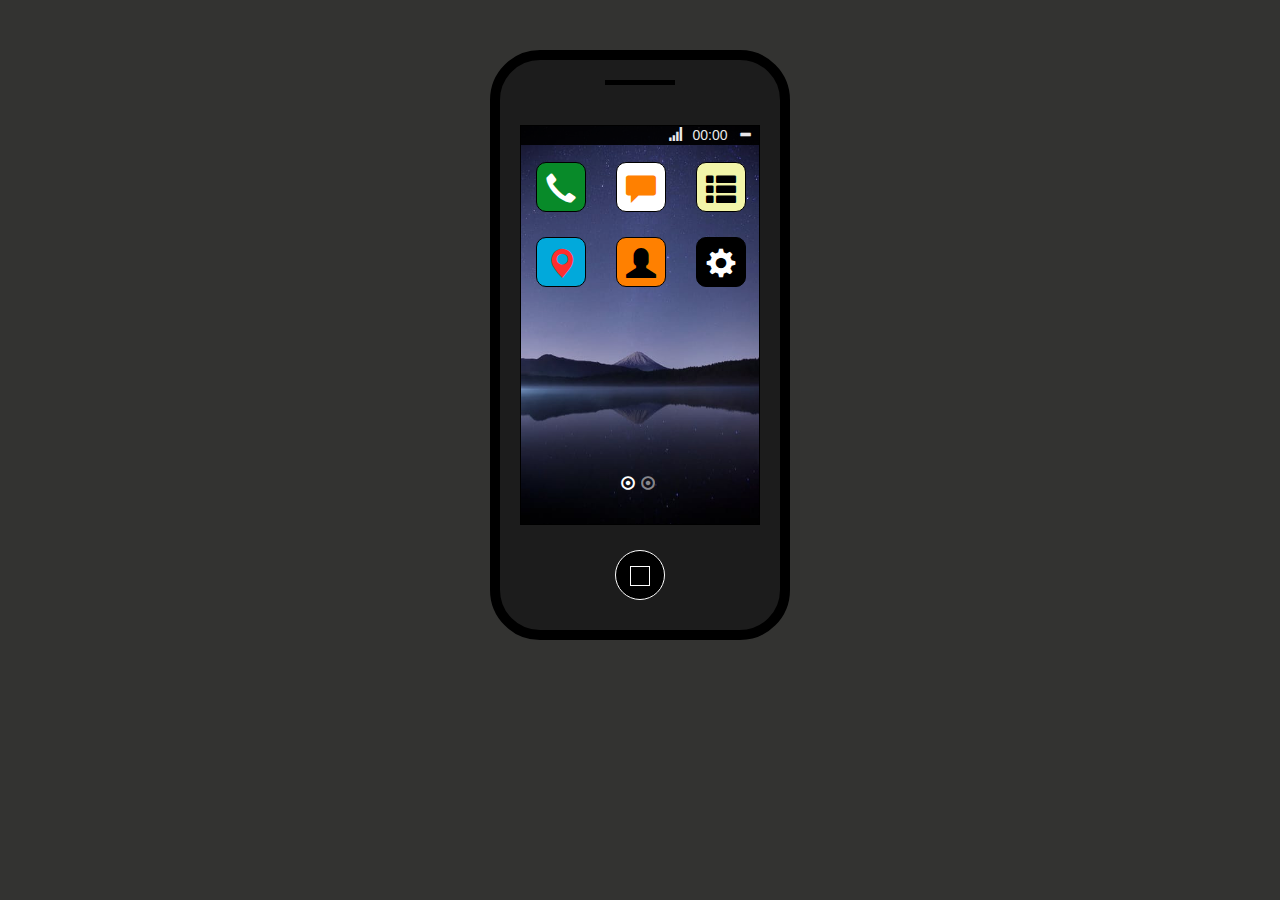
==== phoneGame.html @ 310ac31b "COMMIT 6 :   Appli contact fonctionnelle" ====
<!DOCTYPE html>
<html>	
	<head>
		<link type="text/css" href="./css/bootstrap.css" rel="stylesheet" />
		<link type="text/css" href="./css/custom.css" rel="stylesheet" />
		<script type="text/javascript" src="./script/jquery.js"></script>
		<script type="text/javascript" src="./script/bootstrap.js"></script>
		<script type="text/javascript" src="./script/custom.js"></script>
	</head>
	<body>	
		<div class="col-md-12 global">
			<div class="phone">
				<div class="phone-top">
					<div></div>
				</div>
				<div class="tools-top">
				  <div class="indicator indicator-msg">
			  		<span style="color:#FFFFFF;" class="glyphicon glyphicon-comment"></span>
			  	</div>
					<div class="indicator indicator-wifi">					
						<span style="color:#FFFFFF;" class="glyphicon glyphicon-signal"></span>
					</div>
					<div class="indicator-hour">
						<p style="color:#FFFFFF;">00:00</p>
					</div>					
					<div class="indicator indicator-energy">						
						<span style="color:#FFFFFF;" class="glyphicon glyphicon-minus"></span>
					</div>
				</div>
				<div class="col-md-12 screen screen-home">
					<img src="./img/wallpaper1.jpeg" class="wallpaper"></img>
					
					<div class="app app1 app-call">
						<h2 style="color:#FFFFFF;"><span style="background-color:#088A29;" class="glyphicon glyphicon-earphone"></span></h2>
					</div>
					<div class="app app2 app-msg">
						<h2 style="color:#FF8000;"><span style="background-color:#FFFFFF" class="glyphicon glyphicon-comment"></span></h2>
					</div>
					<div class="app app3 app-todo">
						<h2 style="color:#000000;"><span style="background-color:#F2F5A9;" class="glyphicon glyphicon-th-list"></span></h2>
					</div>
					<div class="app app4 app-gps">
						<h2 style="color:#FE2E2E;"><span style="background-color:#01A9DB;" class="glyphicon glyphicon-map-marker"></span></h2>
					</div>
					<div class="app app5 app-contact">
						<h2 style="color:#000000;"><span style="background-color:#FF8000" class="glyphicon glyphicon-user"></span></h2>
					</div>
					<div class="app app6 app-tools">
						<h2 style="color:#FFFFFF;"><span class="glyphicon glyphicon-cog"></span></h2>
					</div>
					
					<span class="glyphicon glyphicon-record change-screen change-screen-1"></span>
					<span class="glyphicon glyphicon-record change-screen change-screen-2"></span>

				</div>
				<div class="col-md-12 screen screen-app-call">
					<div class="menu-call">
						<div class="menu-call-item menu-call-item-1">
							<span class="glyphicon glyphicon-phone"></span>
						</div>
						<div class="menu-call-item menu-call-item-2">
							<span class="glyphicon glyphicon-sort"></span>
						</div>
						<div class="menu-call-item menu-call-item-3">
							<span class="glyphicon glyphicon-user"></span>
						</div>
					</div>
					<div class="screen-app-call-all screen-app-call-1">
						<div class="area-num"></div>
						<div class="input-num">
							<div class="numero numero-1">
								<span class="num-font">1</span>
								<input type="hidden" value="1"></input>
								<span class="letter-font">~</span>
							</div>
							<div class="numero numero-2">
								<span class="num-font">2</span>
								<input type="hidden" value="2"></input>
								<span class="letter-font">a b c</span>
							</div>
							<div class="numero numero-3">
								<span class="num-font">3</span>
								<input type="hidden" value="3"></input>
								<span class="letter-font">d e f</span>
							</div>
							<div class="numero numero-4">
								<span class="num-font">4</span>
								<input type="hidden" value="4"></input>
								<span class="letter-font">g h i</span>
							</div>
							<div class="numero numero-5">
								<span class="num-font">5</span>
								<input type="hidden" value="5"></input>
								<span class="letter-font">j k l</span>
							</div>
							<div class="numero numero-6">
								<span class="num-font">6</span>
								<input type="hidden" value="6"></input>
								<span class="letter-font">m n o</span>
							</div>
							<div class="numero numero-7">
								<span class="num-font">7</span>
								<input type="hidden" value="7"></input>
								<span class="letter-font">p q r s</span>
							</div>
							<div class="numero numero-8">
								<span class="num-font">8</span>
								<input type="hidden" value="8"></input>
								<span class="letter-font">t u v</span>
							</div>
							<div class="numero numero-9">
								<span class="num-font">9</span>
								<input type="hidden" value="9"></input>
								<span class="letter-font">w x y z</span>
							</div>
							<div class="numero numero-10">
								<span class="num-font">+</span>
								<input type="hidden" value="+"></input>
								<span class="letter-font"></span>
							</div>
							<div class="numero numero-11">
								<span class="num-font">0</span>
								<input type="hidden" value="0"></input>
								<span class="letter-font"></span>
							</div>
							<div class="numero numero-12">
								<span class="num-font">#</span>
								<input type="hidden" value="#"></input>
								<span class="letter-font"></span>
							</div>
						</div>
						<div class="numero-tool">
							<div class="numero-tool-item numero-tool-item-1 numero-tool-item-call">
								<span class="glyphicon glyphicon-earphone"></span>
							</div>
							<div class="numero-tool-item numero-tool-item-2">
								<span class="glyphicon glyphicon-trash"></span>
							</div>
						</div>
					</div>
				</div>
				<div class="screen-app-call-all screen-app-call-2">
				</div>
				<div class="screen col-md-12 screen-app-contact">
					<h4 style="margin-top:40px;">A</h4>
					<hr>
					<div class="contact-row col-md-12">
						Alexandre
						<span class="contact-row-msg glyphicon glyphicon-envelope"></span>
						<span class="contact-row-call glyphicon glyphicon-earphone"></span>
					</div> 
					<div class="contact-row col-md-12">
						Amelie
						<span class="contact-row-msg glyphicon glyphicon-envelope"></span>
						<span class="contact-row-call glyphicon glyphicon-earphone"></span>
					</div>
					<div class="contact-row col-md-12">
						Antoine
						<span class="contact-row-msg glyphicon glyphicon-envelope"></span>
						<span class="contact-row-call glyphicon glyphicon-earphone"></span>
					</div>
					<h4 style="margin-top:40px;">B</h4>
					<hr>
					<div class="contact-row col-md-12">
						Benoit
						<span class="contact-row-msg glyphicon glyphicon-envelope"></span>
						<span class="contact-row-call glyphicon glyphicon-earphone"></span>
					</div>
					<div class="contact-row col-md-12">
						Bob
						<span class="contact-row-msg glyphicon glyphicon-envelope"></span>
						<span class="contact-row-call glyphicon glyphicon-earphone"></span>
					</div>
					<h4 style="margin-top:40px;">C</h4>
					<hr> 
					<div class="contact-row col-md-12">
						Charlie
						<span class="contact-row-msg glyphicon glyphicon-envelope"></span>
						<span class="contact-row-call glyphicon glyphicon-earphone"></span>
					</div>
					<h4 style="margin-top:40px;">D</h4>
					<hr> 
					<div class="contact-row col-md-12">
						Diane
						<span class="contact-row-msg glyphicon glyphicon-envelope"></span>
						<span class="contact-row-call glyphicon glyphicon-earphone"></span>
					</div> 
					<div class="contact-row col-md-12">
						Dorian
						<span class="contact-row-msg glyphicon glyphicon-envelope"></span>
						<span class="contact-row-call glyphicon glyphicon-earphone"></span>
					</div>
					<h4 style="margin-top:40px;">E</h4>
					<hr>
					<div class="contact-row col-md-12">
						Elodie
						<span class="contact-row-msg glyphicon glyphicon-envelope"></span>
						<span class="contact-row-call glyphicon glyphicon-earphone"></span>
					</div>
					<div class="contact-row col-md-12">
						Erwann
						<span class="contact-row-msg glyphicon glyphicon-envelope"></span>
						<span class="contact-row-call glyphicon glyphicon-earphone"></span>
					</div>
					<h4 style="margin-top:40px;">F</h4>
					<hr>
					<div class="contact-row col-md-12">
						Florian
						<span class="contact-row-msg glyphicon glyphicon-envelope"></span>
						<span class="contact-row-call glyphicon glyphicon-earphone"></span>
					</div>
					<h4 style="margin-top:40px;">L</h4>
					<hr>
					<div class="contact-row col-md-12">
						Laura
						<span class="contact-row-msg glyphicon glyphicon-envelope"></span>
						<span class="contact-row-call glyphicon glyphicon-earphone"></span>
					</div>
					<div class="contact-row col-md-12">
						Loyd
						<span class="contact-row-msg glyphicon glyphicon-envelope"></span>
						<span class="contact-row-call glyphicon glyphicon-earphone"></span>
					</div>
					<h4 style="margin-top:40px;">M</h4>
					<hr>
					<div class="contact-row col-md-12">
						Matthieu
						<span class="contact-row-msg glyphicon glyphicon-envelope"></span>
						<span class="contact-row-call glyphicon glyphicon-earphone"></span>
					</div>
					<div class="contact-row col-md-12">
						Maxime
						<span class="contact-row-msg glyphicon glyphicon-envelope"></span>
						<span class="contact-row-call glyphicon glyphicon-earphone"></span>
					</div>
					<div class="contact-row col-md-12">
						Melanie
						<span class="contact-row-msg glyphicon glyphicon-envelope"></span>
						<span class="contact-row-call glyphicon glyphicon-earphone"></span>
					</div>
					<h4 style="margin-top:40px;">S</h4>
					<hr>
					<div class="contact-row col-md-12">
						Shaun
						<span class="contact-row-msg glyphicon glyphicon-envelope"></span>
						<span class="contact-row-call glyphicon glyphicon-earphone"></span>
					</div>
					<h4 style="margin-top:40px;">V</h4>
					<hr>
					<div class="contact-row col-md-12">
						Vanessa
						<span class="contact-row-msg glyphicon glyphicon-envelope"></span>
						<span class="contact-row-call glyphicon glyphicon-earphone"></span>
					</div>
					<div class="contact-row col-md-12">
						Vivien
						<span class="contact-row-msg glyphicon glyphicon-envelope"></span>
						<span class="contact-row-call glyphicon glyphicon-earphone"></span>
					</div>
					<h4 style="margin-top:40px;">Y</h4>
					<hr>
					<div class="contact-row col-md-12">
						Yannis
						<span class="contact-row-msg glyphicon glyphicon-envelope"></span>
						<span class="contact-row-call glyphicon glyphicon-earphone"></span>
					</div>
					<br></br>
				</div>
				<div class="col-md-12">
					<div class="home-button">
						<div></div>
					</div>
				</div>
			</div>
		</div>
	</body>
</html>
---- css/custom.css ----
body
{
	background-color:#333331;	
}

.global
{
	margin-top:50px;
}

.phone
{
	margin:auto;
	height:590px;
	width:300px;
	position:relative;
	border:solid #000000 10px;
	border-radius:50px;
	padding:20px;
	background-color:#1C1C1C;
}

.screen
{
	background-color:#FFFFFF;	
	height:400px;
	margin-top:40px;
	border:solid #000000 1px;
	position:relative;
}

.screen-home
{
	display:block;
}

.screen-app-call
{
	display:none;
}

.screen-app-call-1
{
	display:none;
}

.screen-app-call-2
{
	display:none;
}

.screen-app-call-3
{
	display:none;
}

.home-button
{
	border:solid #FFFFFF 1px;
	height:50px;
	border-radius:100px;
	width:50px;
	margin:auto;
	margin-top:25px;
	background-color:#000000;
	padding-top:15px;
	cursor:pointer;
}

.home-button div
{
	height:20px;
	width:20px;
	border:solid #FFFFFF 1px;
	margin:auto;
}

.tools-top
{
	background-color:#000000;
	height:20px;
	margin-top:40px;
	position:absolute;
	width:240px;
	opacity:0.9;
	z-index:3;
}

.phone-top div
{
	margin:auto;
	height:5px;
	width:70px;
	background-color:#000000;
}

.wallpaper
{
	height:100%;
	width:100%;
	position:absolute;
	top:0%;
	left:0%;
}

.app
{
	position:absolute;
	height:50px;
	width:50px;
	cursor:pointer;
}

.app1
{
	margin-top:35px;
}

.app2
{
	margin-top:35px;
	margin-left:80px;
}

.app3
{
	margin-top:35px;
	margin-left:160px;
}

.app4
{
	margin-top:110px;
}

.app5
{
	margin-top:110px;
	margin-left:80px;
}

.app6
{
	margin-top:110px;
	margin-left:160px;
}

.app span
{
	position:absolute;
	height:50px;
	width:50px;
	background-color:#000000;
	border-radius:10px;
	border:solid #000000 1px;
	text-align:center;
	padding-top:10px;
}

.indicator
{
	position:absolute;
	top:0px;
	height:20px;
	width:20px;
	text-align:center;
}

.indicator-wifi
{
	left:145px;
}

.indicator-msg
{
	left:5px;
	display:none;
}

.indicator-hour
{
	position:absolute;
	top:0px;
	height:20px;
	width:40px;
	text-align:center;
	left:170px;
}

.indicator-energy
{
	left:215px;
}

.change-screen
{
	position:absolute;
	top:350px;
	height:15px;
	width:15px;
	color:#FFFFFF;
	cursor:pointer;
}

.change-screen-1
{
	left:100px;
}

.change-screen-2
{
	left:120px;
	opacity:0.5;
}

.menu-call
{
	height:70px;
	background-color:#088A29;
	margin-top:19px;
	position:absolute;
	left:0%;
	width:100%;
}

.menu-call-item
{
	position:absolute;
	margin-top:10px;
	height:50px;
	width:50px;
	border:solid #FFFFFF 1px;
	text-align:center;
	cursor:pointer;
}

.menu-call-item span
{
	font-size:30px;
	padding-top:10px;
}

.menu-call-item-1
{
	left:30px;
	color:#FFFFFF;
}

.menu-call-item-2
{
	left:95px;
	color:#FFFFFF;
}

.menu-call-item-3
{
	left:160px;
	color:#000000;
	background-color:#FF8000;
}

.numero-tool-item
{
	position:absolute;
	height:40px;
	width:40px;
	text-align:center;
	cursor:pointer;
}

.numero-tool-item-call
{
	background-color:#0B6121;
	border-radius:100px;
}

.numero-tool-item span
{
	color:#FFFFFF;
	padding-top:10px;
}

.numero-tool-item-1
{
	left:100px;
	color:#FFFFFF;
	font-size:20px;
	margin-top:10px;
}

.numero-tool-item-2
{
	left:175px;
	font-size:25px;
	margin-top:7px;
}

.area-num
{
	height:50px;
	width:100%;
	margin-top:90px;
	padding:5px;
	font-weight:bold;
	font-size:25px;
	text-align:center;
}

.input-num
{
	position:absolute;
	left:0%;
}

.numero
{
	height:50px;
	position:absolute;
	padding-top:15px;
	padding-left:10px;
	cursor:pointer;
}

.numero-1
{
	left:0px;
	border-top:solid #000000 1px;
	width:80px;
}

.numero-2
{
	left:80px;
	border-top:solid #000000 1px;
	border-left:solid #000000 1px;
	border-right:solid #000000 1px;
	width:80px;
}

.numero-3
{
	left:160px;
	border-top:solid #000000 1px;
	width:78px;
}

.numero-4
{
	left:0px;
	margin-top:50px;
	border-top:solid #000000 1px;
	width:80px;
}

.numero-5
{
	left:80px;
	margin-top:50px;
	border-top:solid #000000 1px;
	border-left:solid #000000 1px;
	border-right:solid #000000 1px;
	width:80px;
}

.numero-6
{
	left:160px;
	margin-top:50px;
	border-top:solid #000000 1px;
	width:78px;
}

.numero-7
{
	left:0px;
	margin-top:100px;
	border-top:solid #000000 1px;
	width:80px;
}

.numero-8
{
	left:80px;
	margin-top:100px;
	border-top:solid #000000 1px;
	border-left:solid #000000 1px;
	border-right:solid #000000 1px;
	width:80px;
}

.numero-9
{
	left:160px;
	margin-top:100px;
	border-top:solid #000000 1px;
	width:78px;
}

.numero-10
{
	left:0px;
	margin-top:150px;
	border-top:solid #000000 1px;
	width:80px;
}

.numero-11
{
	left:80px;
	margin-top:150px;
	border-top:solid #000000 1px;
	width:80px;
	border-left:solid #000000 1px;
	border-right:solid #000000 1px;
}

.numero-12
{
	left:160px;
	margin-top:150px;
	border-top:solid #000000 1px;
	width:78px;
}

.numero-tool
{
	height:58px;
	background-color:#088A29;
	width:100%;
	position:absolute;
	left:0%;
	margin-top:200px;
}

.num-font
{
	font-weight:bold;
	font-size:20px;
}

.letter-font
{
	margin-top:-20px;
	color:#0B4C5F;
	font-size:12px;
	padding-left:5px;
}

.screen-app-contact
{
	display:none;
	overflow-y:scroll;
}

.screen-app-contact h4
{
	color:#0B6121;
}

.contact-row
{
	background-color:#D8D8D8;
	height:40px;
	width:100%;
	margin-top:5px;
	position:relative;
	padding-top:5px;
	font-size:20px;
}

.contact-row-msg
{
	position:absolute;
	color:#FF8000;
	top:10px;
	right:40px;
}

.contact-row-call
{
	position:absolute;
	color:#0B6121;
	top:10px;
	right:10px;
}
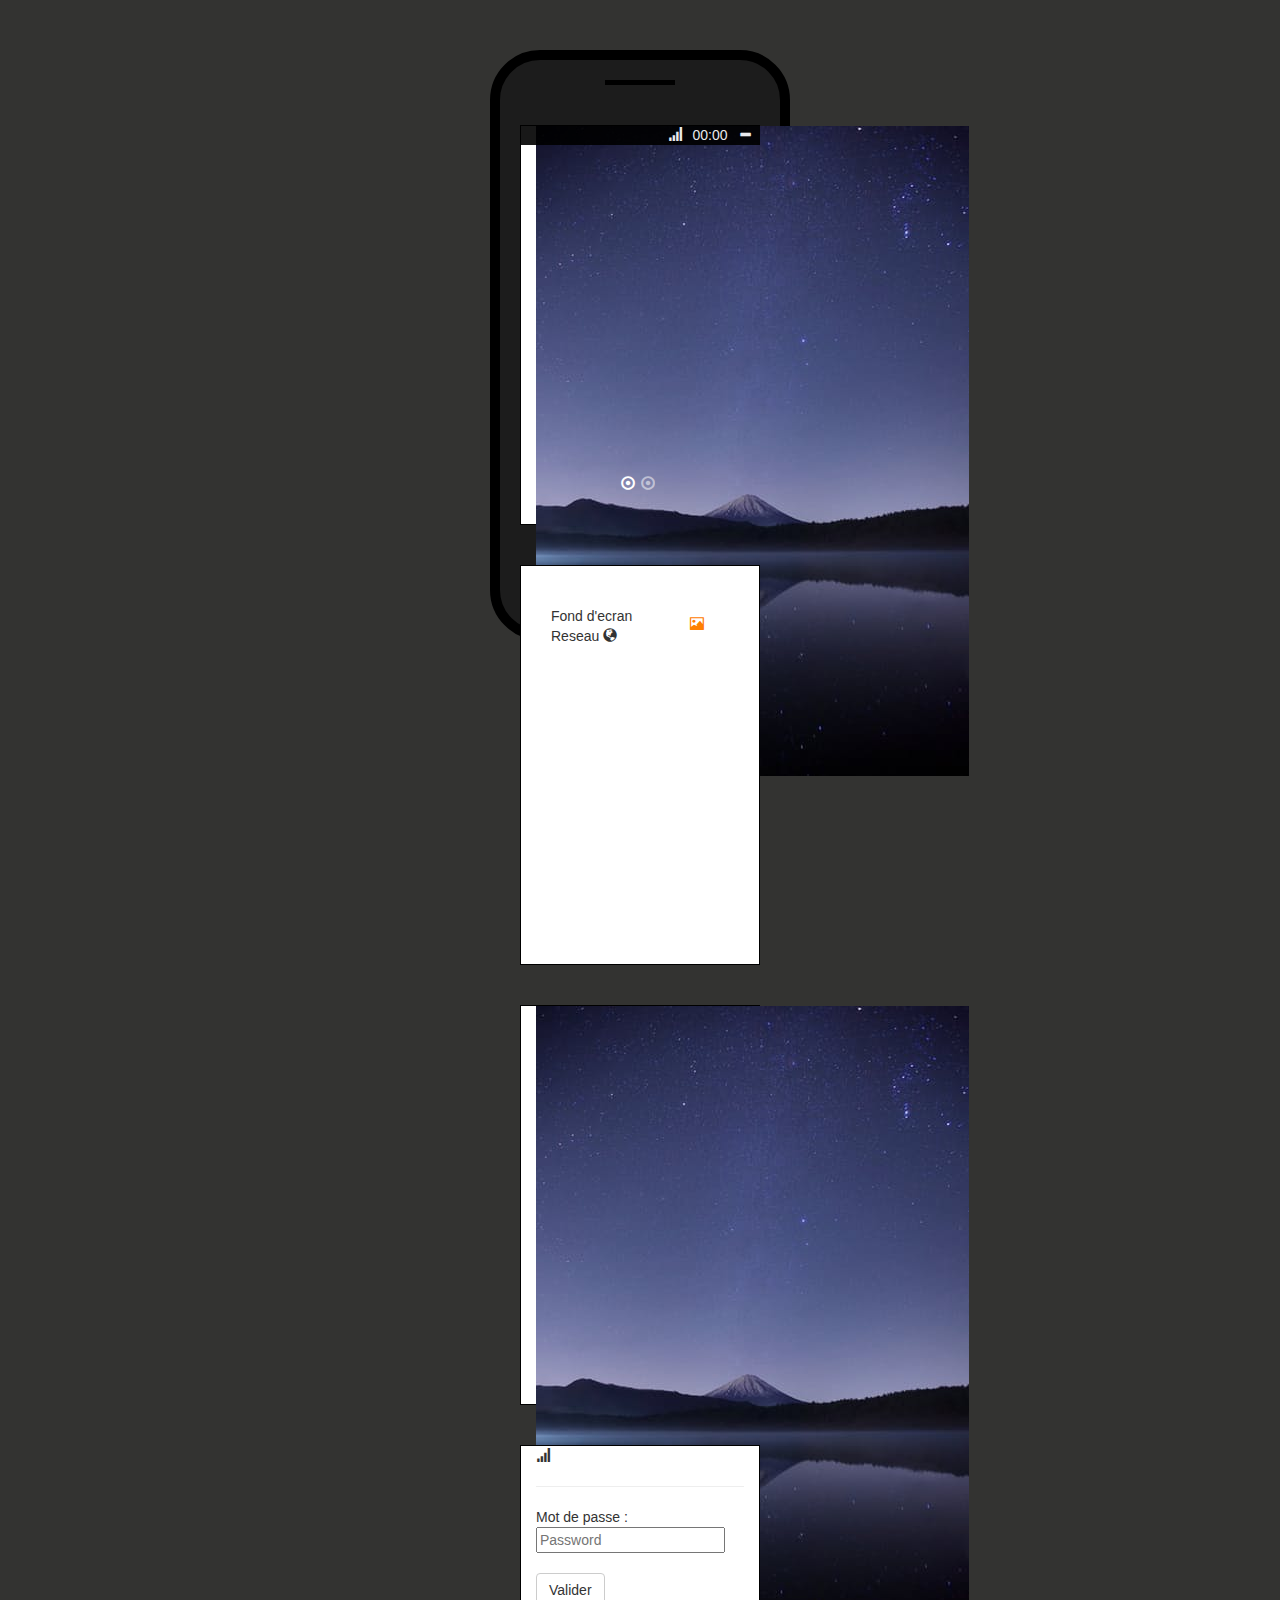
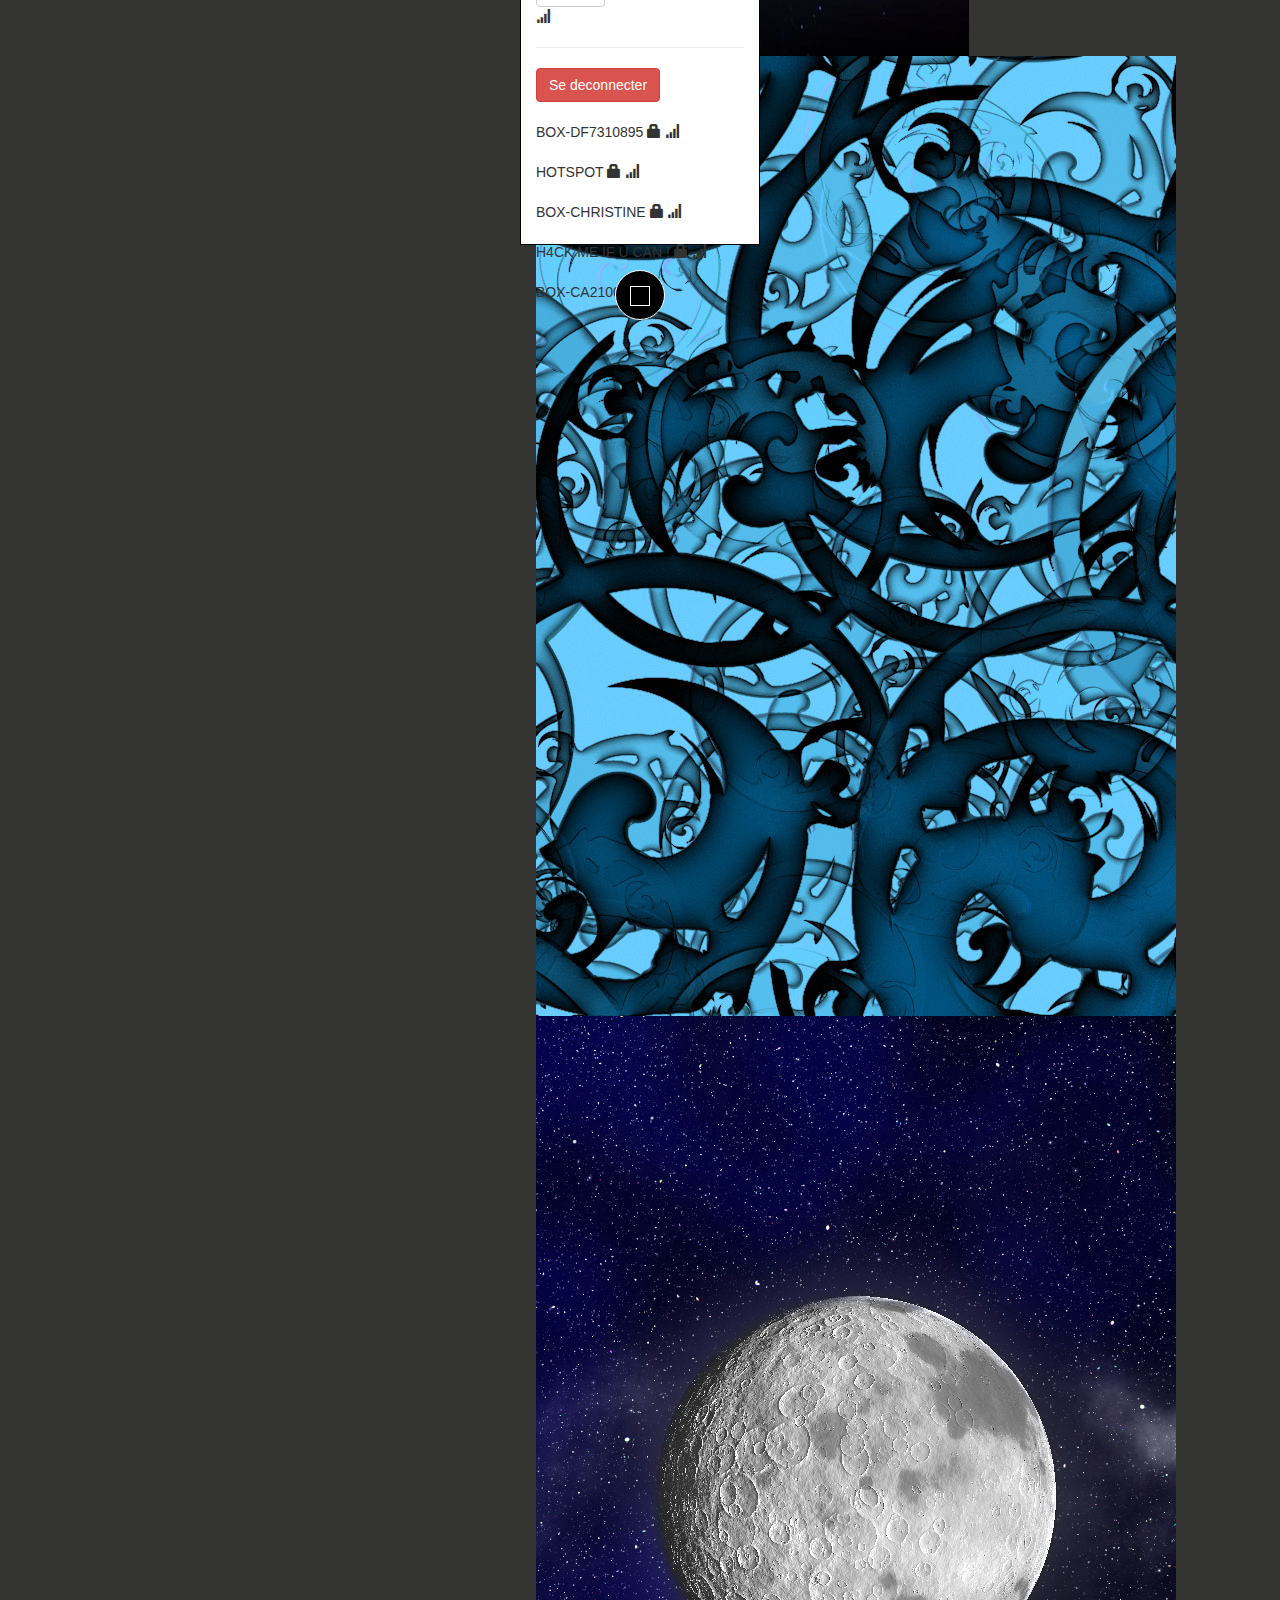
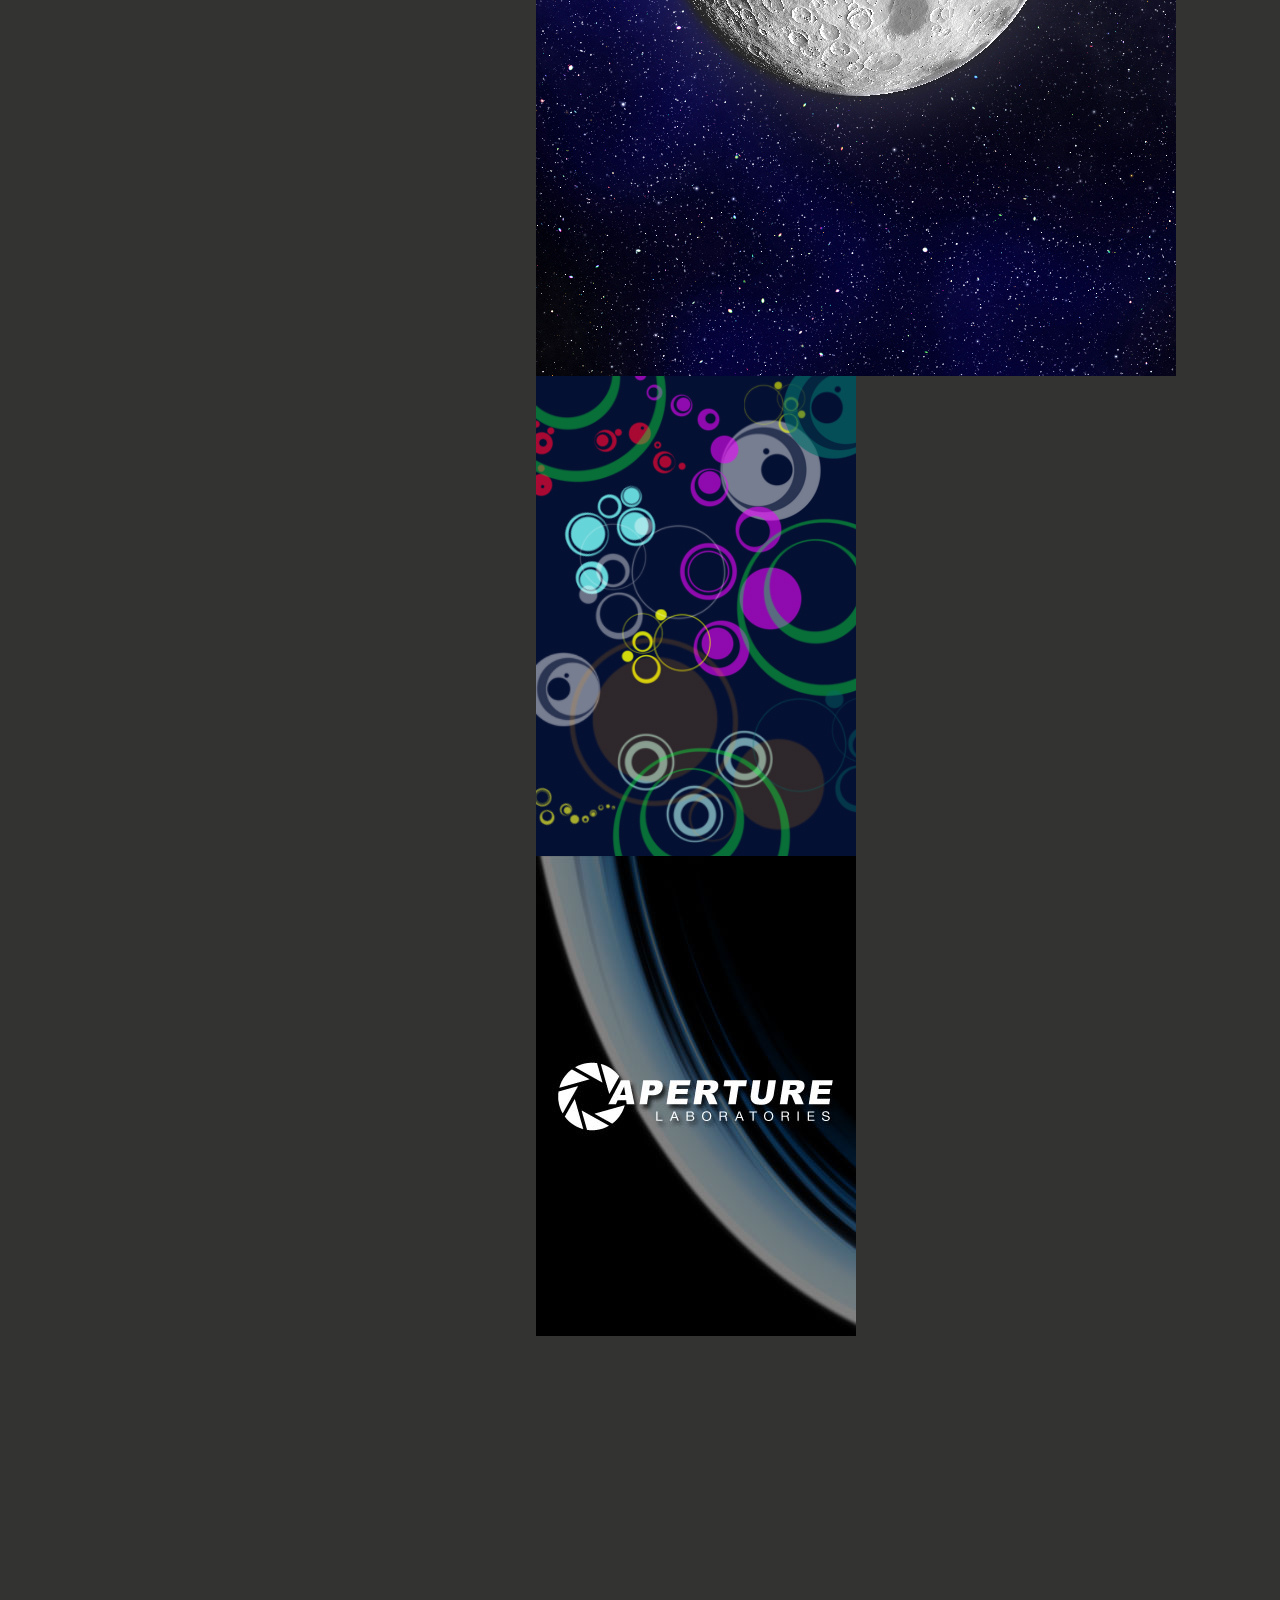
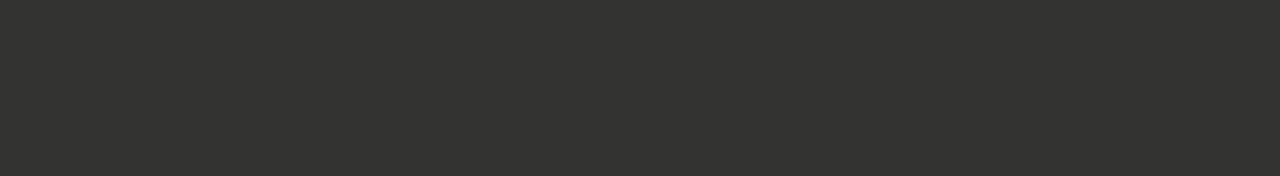
==== commit b83d0720: "COMMIT 7 :   Changements de fond d'écran fonctionnel   Paramètre Wifi en place   Modification design" ====
--- a/phoneGame.html
+++ b/phoneGame.html
@@ -28,7 +28,7 @@
 					</div>
 				</div>
 				<div class="col-md-12 screen screen-home">
-					<img src="./img/wallpaper1.jpeg" class="wallpaper"></img>
+					<img src="./img/wallpaper-1.jpeg" class="wallpaper-home" />
 					
 					<div class="app app1 app-call">
 						<h2 style="color:#FFFFFF;"><span style="background-color:#088A29;" class="glyphicon glyphicon-earphone"></span></h2>
@@ -45,7 +45,7 @@
 					<div class="app app5 app-contact">
 						<h2 style="color:#000000;"><span style="background-color:#FF8000" class="glyphicon glyphicon-user"></span></h2>
 					</div>
-					<div class="app app6 app-tools">
+					<div class="app app6 app-settings">
 						<h2 style="color:#FFFFFF;"><span class="glyphicon glyphicon-cog"></span></h2>
 					</div>
 					
@@ -142,8 +142,7 @@
 				<div class="screen-app-call-all screen-app-call-2">
 				</div>
 				<div class="screen col-md-12 screen-app-contact">
-					<h4 style="margin-top:40px;">A</h4>
-					<hr>
+					<h4>A</h4>
 					<div class="contact-row col-md-12">
 						Alexandre
 						<span class="contact-row-msg glyphicon glyphicon-envelope"></span>
@@ -159,8 +158,7 @@
 						<span class="contact-row-msg glyphicon glyphicon-envelope"></span>
 						<span class="contact-row-call glyphicon glyphicon-earphone"></span>
 					</div>
-					<h4 style="margin-top:40px;">B</h4>
-					<hr>
+					<h4>B</h4>
 					<div class="contact-row col-md-12">
 						Benoit
 						<span class="contact-row-msg glyphicon glyphicon-envelope"></span>
@@ -171,15 +169,13 @@
 						<span class="contact-row-msg glyphicon glyphicon-envelope"></span>
 						<span class="contact-row-call glyphicon glyphicon-earphone"></span>
 					</div>
-					<h4 style="margin-top:40px;">C</h4>
-					<hr> 
+					<h4>C</h4>
 					<div class="contact-row col-md-12">
 						Charlie
 						<span class="contact-row-msg glyphicon glyphicon-envelope"></span>
 						<span class="contact-row-call glyphicon glyphicon-earphone"></span>
 					</div>
-					<h4 style="margin-top:40px;">D</h4>
-					<hr> 
+					<h4>D</h4>
 					<div class="contact-row col-md-12">
 						Diane
 						<span class="contact-row-msg glyphicon glyphicon-envelope"></span>
@@ -190,8 +186,7 @@
 						<span class="contact-row-msg glyphicon glyphicon-envelope"></span>
 						<span class="contact-row-call glyphicon glyphicon-earphone"></span>
 					</div>
-					<h4 style="margin-top:40px;">E</h4>
-					<hr>
+					<h4>E</h4>
 					<div class="contact-row col-md-12">
 						Elodie
 						<span class="contact-row-msg glyphicon glyphicon-envelope"></span>
@@ -202,15 +197,13 @@
 						<span class="contact-row-msg glyphicon glyphicon-envelope"></span>
 						<span class="contact-row-call glyphicon glyphicon-earphone"></span>
 					</div>
-					<h4 style="margin-top:40px;">F</h4>
-					<hr>
+					<h4>F</h4>
 					<div class="contact-row col-md-12">
 						Florian
 						<span class="contact-row-msg glyphicon glyphicon-envelope"></span>
 						<span class="contact-row-call glyphicon glyphicon-earphone"></span>
 					</div>
-					<h4 style="margin-top:40px;">L</h4>
-					<hr>
+					<h4>L</h4>
 					<div class="contact-row col-md-12">
 						Laura
 						<span class="contact-row-msg glyphicon glyphicon-envelope"></span>
@@ -221,8 +214,7 @@
 						<span class="contact-row-msg glyphicon glyphicon-envelope"></span>
 						<span class="contact-row-call glyphicon glyphicon-earphone"></span>
 					</div>
-					<h4 style="margin-top:40px;">M</h4>
-					<hr>
+					<h4>M</h4>
 					<div class="contact-row col-md-12">
 						Matthieu
 						<span class="contact-row-msg glyphicon glyphicon-envelope"></span>
@@ -238,15 +230,13 @@
 						<span class="contact-row-msg glyphicon glyphicon-envelope"></span>
 						<span class="contact-row-call glyphicon glyphicon-earphone"></span>
 					</div>
-					<h4 style="margin-top:40px;">S</h4>
-					<hr>
+					<h4>S</h4>
 					<div class="contact-row col-md-12">
 						Shaun
 						<span class="contact-row-msg glyphicon glyphicon-envelope"></span>
 						<span class="contact-row-call glyphicon glyphicon-earphone"></span>
 					</div>
-					<h4 style="margin-top:40px;">V</h4>
-					<hr>
+					<h4>V</h4>
 					<div class="contact-row col-md-12">
 						Vanessa
 						<span class="contact-row-msg glyphicon glyphicon-envelope"></span>
@@ -257,14 +247,104 @@
 						<span class="contact-row-msg glyphicon glyphicon-envelope"></span>
 						<span class="contact-row-call glyphicon glyphicon-earphone"></span>
 					</div>
-					<h4 style="margin-top:40px;">Y</h4>
-					<hr>
+					<h4>Y</h4>
 					<div class="contact-row col-md-12">
 						Yannis
 						<span class="contact-row-msg glyphicon glyphicon-envelope"></span>
 						<span class="contact-row-call glyphicon glyphicon-earphone"></span>
 					</div>
 					<br></br>
+				</div>
+				<div class="screen col-md-12 screen-app-settings">
+					<div class="screen-app-settings-1">
+						<div style="margin-top:40px;" class="setting-row-wallpaper setting-row col-md-12">
+							Fond d'ecran
+							<span class="contact-row-msg glyphicon glyphicon-picture"></span>
+						</div>
+						<div class="setting-row-network setting-row col-md-12">
+							Reseau
+							<span class="contact-row-network glyphicon glyphicon-globe"></span>
+						</div>
+					</div>
+				</div>
+				<div class="screen col-md-12 screen-app-settings-wallpaper">
+					<div class="wallpapers wallpaper-1">
+						<img src="./img/wallpaper-1.jpeg" />
+						<input class="selectedWall" type="hidden" value="wallpaper-1">
+					</div>
+					<div class="wallpapers wallpaper-2">
+						<img src="./img/wallpaper-2.jpeg" />
+						<input class="selectedWall" type="hidden" value="wallpaper-2">
+					</div>
+					<div class="wallpapers wallpaper-3">
+						<img src="./img/wallpaper-3.jpeg" />
+						<input class="selectedWall" type="hidden" value="wallpaper-3">
+					</div>
+					<div class="wallpapers wallpaper-4">
+						<img src="./img/wallpaper-4.jpeg" />
+						<input class="selectedWall" type="hidden" value="wallpaper-4">
+					</div>
+					<div class="wallpapers wallpaper-5">
+						<img src="./img/wallpaper-5.jpeg" />
+						<input class="selectedWall" type="hidden" value="wallpaper-5">
+					</div>
+					<br></br>
+					<br></br>
+					<br></br>
+					<br></br>
+					<br></br>
+					<br></br>
+					<br></br>
+					<br></br>
+					<br></br>
+					<br></br>
+					<br></br>
+				</div>
+				<div class="screen col-md-12 screen-app-settings-network">
+					<div class="opacity-div"></div>
+					<div class="modal-craft">
+						<strong><span class="name-network"></span> <span class="glyphicon glyphicon-signal"></span></strong>
+						<input class="name-network-input" type="hidden">
+						<hr></hr>
+						Mot de passe :
+						<input class="code-area" type="text" placeholder="Password">
+						<br></br>
+						<button type="button" class="btn btn-default code-button">Valider</button>
+					</div>
+					<div class=" modal-craft-open">
+						<strong><span class="name-network"></span> <span class="glyphicon glyphicon-signal"></span></strong>
+						<input class="name-network-input" type="hidden">
+						<hr></hr>
+						<button type="button" class="btn btn-danger deco-button">Se deconnecter</button>
+					</div>
+					<div class="network-row" style="margin-top:20px;">
+							BOX-DF7310895
+							<input class="selectedNet" type="hidden" value="BOX-DF7310895">
+							<span class="spot-df-lock network-row-lock glyphicon glyphicon-lock"></span>
+							<span class="spot-df network-row-network glyphicon glyphicon-signal"></span>
+					</div>
+					<div class="network-row" style="margin-top:20px;">
+							HOTSPOT
+							<input class="selectedNet" type="hidden" value="HOTSPOT">
+							<span class="spot-hotspot-lock network-row-lock glyphicon glyphicon-lock"></span>
+							<span class="spot-hotspot network-row-network glyphicon glyphicon-signal"></span>
+					</div>
+					<div class="network-row network-row-christine" style="margin-top:20px;">
+							BOX-CHRISTINE
+							<input class="selectedNet" type="hidden" value="BOX-CHRISTINE">
+							<span class="spot-christine-lock network-row-lock glyphicon glyphicon-lock"></span>
+							<span class="spot-christine network-row-network glyphicon glyphicon-signal"></span>
+					</div>
+					<div class="network-row" style="margin-top:20px;">
+							H4CK ME IF U CAN !
+							<input class="selectedNet" type="hidden" value="H4CK ME IF U CAN !">
+							<span class="spot-h4ck-lock network-row-lock glyphicon glyphicon-lock"></span>
+							<span class="spot-h4ck network-row-network glyphicon glyphicon-signal"></span>
+					</div>
+					<div class="network-disabled-row" style="margin-top:20px;">
+							BOX-CA2100553
+							<span style="" class="contact-row-network glyphicon glyphicon-signal"></span>
+					</div>
 				</div>
 				<div class="col-md-12">
 					<div class="home-button">
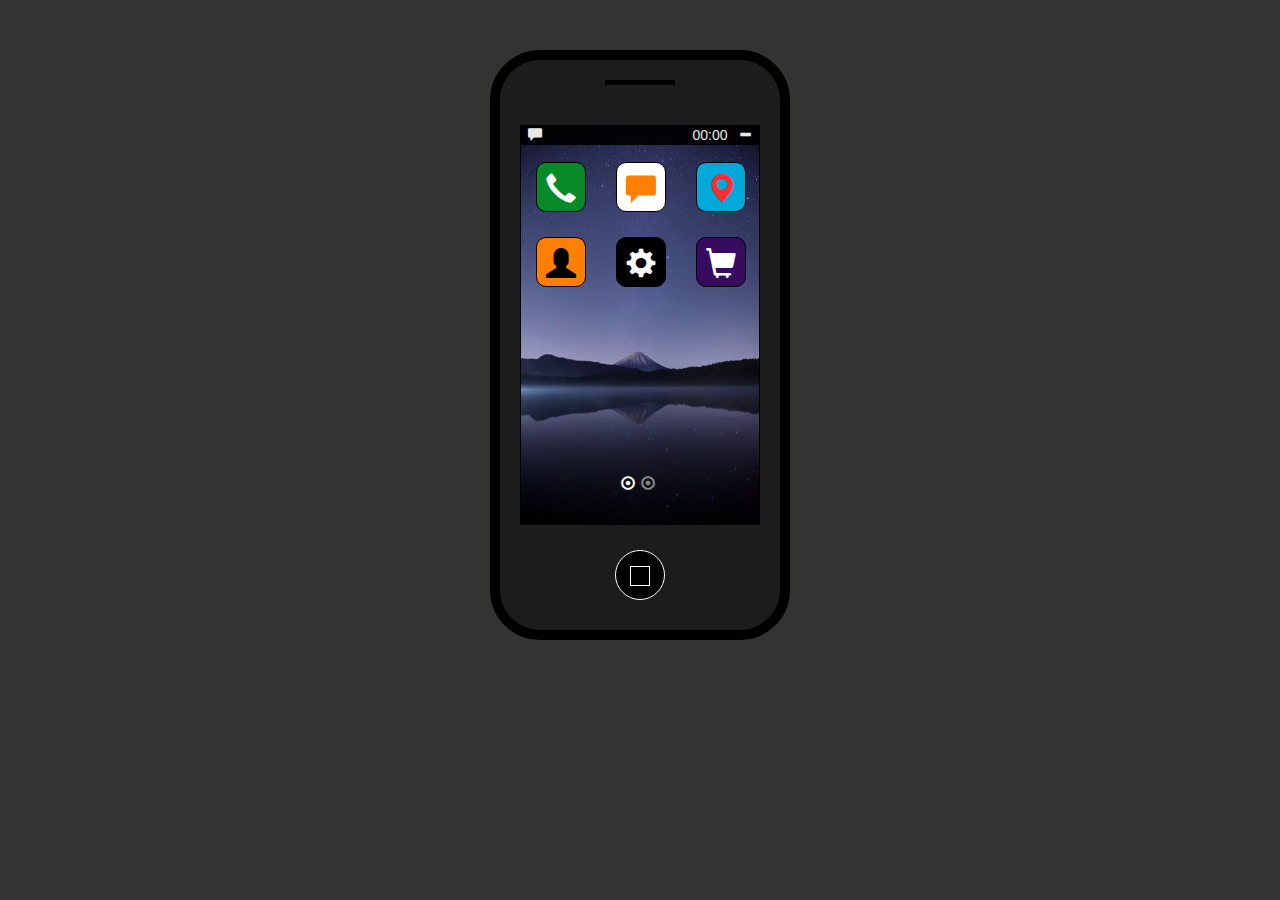
==== commit c201a0dd: "COMMIT 8 :" ====
--- a/phoneGame.html
+++ b/phoneGame.html
@@ -1,6 +1,7 @@
 <!DOCTYPE html>
 <html>	
 	<head>
+		<meta charset="UTF-8">
 		<link type="text/css" href="./css/bootstrap.css" rel="stylesheet" />
 		<link type="text/css" href="./css/custom.css" rel="stylesheet" />
 		<script type="text/javascript" src="./script/jquery.js"></script>
@@ -10,6 +11,7 @@
 	<body>	
 		<div class="col-md-12 global">
 			<div class="phone">
+				<!-- ####### PHONE HUD ####### -->
 				<div class="phone-top">
 					<div></div>
 				</div>
@@ -36,32 +38,27 @@
 					<div class="app app2 app-msg">
 						<h2 style="color:#FF8000;"><span style="background-color:#FFFFFF" class="glyphicon glyphicon-comment"></span></h2>
 					</div>
-					<div class="app app3 app-todo">
-						<h2 style="color:#000000;"><span style="background-color:#F2F5A9;" class="glyphicon glyphicon-th-list"></span></h2>
-					</div>
-					<div class="app app4 app-gps">
+					<div class="app app3 app-gps">
 						<h2 style="color:#FE2E2E;"><span style="background-color:#01A9DB;" class="glyphicon glyphicon-map-marker"></span></h2>
 					</div>
-					<div class="app app5 app-contact">
+					<div class="app app4 app-contact">
 						<h2 style="color:#000000;"><span style="background-color:#FF8000" class="glyphicon glyphicon-user"></span></h2>
 					</div>
-					<div class="app app6 app-settings">
+					<div class="app app5 app-settings">
 						<h2 style="color:#FFFFFF;"><span class="glyphicon glyphicon-cog"></span></h2>
+					</div>
+					<div class="app app6 app-shop">
+						<h2 style="color:#FFFFFF;"><span style="background-color:#380B61;" class="glyphicon glyphicon-shopping-cart"></span></h2>
 					</div>
 					
 					<span class="glyphicon glyphicon-record change-screen change-screen-1"></span>
 					<span class="glyphicon glyphicon-record change-screen change-screen-2"></span>
 
 				</div>
+				<!-- ####### CONTACT PHONE ####### -->
 				<div class="col-md-12 screen screen-app-call">
 					<div class="menu-call">
 						<div class="menu-call-item menu-call-item-1">
-							<span class="glyphicon glyphicon-phone"></span>
-						</div>
-						<div class="menu-call-item menu-call-item-2">
-							<span class="glyphicon glyphicon-sort"></span>
-						</div>
-						<div class="menu-call-item menu-call-item-3">
 							<span class="glyphicon glyphicon-user"></span>
 						</div>
 					</div>
@@ -139,134 +136,57 @@
 						</div>
 					</div>
 				</div>
+				<!-- ####### CONTACT CALL ####### -->
 				<div class="screen-app-call-all screen-app-call-2">
 				</div>
+				<!-- ####### CONTACT ####### -->
 				<div class="screen col-md-12 screen-app-contact">
-					<h4>A</h4>
-					<div class="contact-row col-md-12">
-						Alexandre
-						<span class="contact-row-msg glyphicon glyphicon-envelope"></span>
-						<span class="contact-row-call glyphicon glyphicon-earphone"></span>
+					<div style="background-color:#FF8000;" class="info-title">
+						<h3>Contacts</h3>
+					</div>
+					<h4 style="margin-top:80px;">A</h4>
+					<div class="contact-row col-md-12">
+						Alexis
+						<span class="contact-row-king glyphicon glyphicon-king"></span>
 					</div> 
-					<div class="contact-row col-md-12">
-						Amelie
-						<span class="contact-row-msg glyphicon glyphicon-envelope"></span>
-						<span class="contact-row-call glyphicon glyphicon-earphone"></span>
-					</div>
-					<div class="contact-row col-md-12">
-						Antoine
-						<span class="contact-row-msg glyphicon glyphicon-envelope"></span>
-						<span class="contact-row-call glyphicon glyphicon-earphone"></span>
-					</div>
 					<h4>B</h4>
 					<div class="contact-row col-md-12">
-						Benoit
-						<span class="contact-row-msg glyphicon glyphicon-envelope"></span>
-						<span class="contact-row-call glyphicon glyphicon-earphone"></span>
-					</div>
-					<div class="contact-row col-md-12">
-						Bob
-						<span class="contact-row-msg glyphicon glyphicon-envelope"></span>
-						<span class="contact-row-call glyphicon glyphicon-earphone"></span>
-					</div>
-					<h4>C</h4>
-					<div class="contact-row col-md-12">
-						Charlie
-						<span class="contact-row-msg glyphicon glyphicon-envelope"></span>
-						<span class="contact-row-call glyphicon glyphicon-earphone"></span>
-					</div>
-					<h4>D</h4>
-					<div class="contact-row col-md-12">
-						Diane
-						<span class="contact-row-msg glyphicon glyphicon-envelope"></span>
-						<span class="contact-row-call glyphicon glyphicon-earphone"></span>
-					</div> 
-					<div class="contact-row col-md-12">
-						Dorian
-						<span class="contact-row-msg glyphicon glyphicon-envelope"></span>
-						<span class="contact-row-call glyphicon glyphicon-earphone"></span>
-					</div>
-					<h4>E</h4>
-					<div class="contact-row col-md-12">
-						Elodie
-						<span class="contact-row-msg glyphicon glyphicon-envelope"></span>
-						<span class="contact-row-call glyphicon glyphicon-earphone"></span>
-					</div>
-					<div class="contact-row col-md-12">
-						Erwann
-						<span class="contact-row-msg glyphicon glyphicon-envelope"></span>
-						<span class="contact-row-call glyphicon glyphicon-earphone"></span>
-					</div>
-					<h4>F</h4>
-					<div class="contact-row col-md-12">
-						Florian
-						<span class="contact-row-msg glyphicon glyphicon-envelope"></span>
-						<span class="contact-row-call glyphicon glyphicon-earphone"></span>
-					</div>
-					<h4>L</h4>
-					<div class="contact-row col-md-12">
-						Laura
-						<span class="contact-row-msg glyphicon glyphicon-envelope"></span>
-						<span class="contact-row-call glyphicon glyphicon-earphone"></span>
-					</div>
-					<div class="contact-row col-md-12">
-						Loyd
-						<span class="contact-row-msg glyphicon glyphicon-envelope"></span>
-						<span class="contact-row-call glyphicon glyphicon-earphone"></span>
+						BANQUE
+						<span class="contact-row-king glyphicon glyphicon-king"></span>
+					</div>
+					<div class="contact-row col-md-12">
+						Benoît
+						<span class="contact-row-king glyphicon glyphicon-king"></span>
 					</div>
 					<h4>M</h4>
 					<div class="contact-row col-md-12">
-						Matthieu
-						<span class="contact-row-msg glyphicon glyphicon-envelope"></span>
-						<span class="contact-row-call glyphicon glyphicon-earphone"></span>
-					</div>
-					<div class="contact-row col-md-12">
-						Maxime
-						<span class="contact-row-msg glyphicon glyphicon-envelope"></span>
-						<span class="contact-row-call glyphicon glyphicon-earphone"></span>
-					</div>
-					<div class="contact-row col-md-12">
-						Melanie
-						<span class="contact-row-msg glyphicon glyphicon-envelope"></span>
-						<span class="contact-row-call glyphicon glyphicon-earphone"></span>
-					</div>
-					<h4>S</h4>
-					<div class="contact-row col-md-12">
-						Shaun
-						<span class="contact-row-msg glyphicon glyphicon-envelope"></span>
-						<span class="contact-row-call glyphicon glyphicon-earphone"></span>
-					</div>
-					<h4>V</h4>
-					<div class="contact-row col-md-12">
-						Vanessa
-						<span class="contact-row-msg glyphicon glyphicon-envelope"></span>
-						<span class="contact-row-call glyphicon glyphicon-earphone"></span>
-					</div>
-					<div class="contact-row col-md-12">
-						Vivien
-						<span class="contact-row-msg glyphicon glyphicon-envelope"></span>
-						<span class="contact-row-call glyphicon glyphicon-earphone"></span>
-					</div>
-					<h4>Y</h4>
-					<div class="contact-row col-md-12">
-						Yannis
-						<span class="contact-row-msg glyphicon glyphicon-envelope"></span>
-						<span class="contact-row-call glyphicon glyphicon-earphone"></span>
-					</div>
-					<br></br>
-				</div>
+						Mélanie
+						<span class="contact-row-king glyphicon glyphicon-king"></span>
+					</div>
+					<h4>W</h4>
+					<div class="contact-row col-md-12">
+						William
+						<span class="contact-row-king glyphicon glyphicon-king"></span>
+					</div>
+					<br></br>
+				</div>
+				<!-- ####### SETTINGS ####### -->
 				<div class="screen col-md-12 screen-app-settings">
 					<div class="screen-app-settings-1">
-						<div style="margin-top:40px;" class="setting-row-wallpaper setting-row col-md-12">
-							Fond d'ecran
+						<div style="background-color:#000000;color:#FFFFFF;" class="info-title">
+							<h3>Parametres</h3>
+						</div>
+						<div style="margin-top:80px;" class="setting-row-wallpaper setting-row col-md-12">
+							Fond d'écran
 							<span class="contact-row-msg glyphicon glyphicon-picture"></span>
 						</div>
 						<div class="setting-row-network setting-row col-md-12">
-							Reseau
+							Réseau
 							<span class="contact-row-network glyphicon glyphicon-globe"></span>
 						</div>
 					</div>
 				</div>
+				<!-- ####### SETTINGS WALLPAPER ####### -->
 				<div class="screen col-md-12 screen-app-settings-wallpaper">
 					<div class="wallpapers wallpaper-1">
 						<img src="./img/wallpaper-1.jpeg" />
@@ -300,6 +220,7 @@
 					<br></br>
 					<br></br>
 				</div>
+				<!-- ####### SETTINGS NETWORK ####### -->
 				<div class="screen col-md-12 screen-app-settings-network">
 					<div class="opacity-div"></div>
 					<div class="modal-craft">
@@ -323,12 +244,6 @@
 							<span class="spot-df-lock network-row-lock glyphicon glyphicon-lock"></span>
 							<span class="spot-df network-row-network glyphicon glyphicon-signal"></span>
 					</div>
-					<div class="network-row" style="margin-top:20px;">
-							HOTSPOT
-							<input class="selectedNet" type="hidden" value="HOTSPOT">
-							<span class="spot-hotspot-lock network-row-lock glyphicon glyphicon-lock"></span>
-							<span class="spot-hotspot network-row-network glyphicon glyphicon-signal"></span>
-					</div>
 					<div class="network-row network-row-christine" style="margin-top:20px;">
 							BOX-CHRISTINE
 							<input class="selectedNet" type="hidden" value="BOX-CHRISTINE">
@@ -342,9 +257,99 @@
 							<span class="spot-h4ck network-row-network glyphicon glyphicon-signal"></span>
 					</div>
 					<div class="network-disabled-row" style="margin-top:20px;">
-							BOX-CA2100553
+							Hors de portee
 							<span style="" class="contact-row-network glyphicon glyphicon-signal"></span>
 					</div>
+				</div>
+				<!-- ####### MSG ####### -->
+				<div class="screen col-md-12 screen-app-msg">
+					<div style="background-color:#FF8000;color:#FFFFFF;" class="info-title">
+							<h3>Messages</h3>
+					</div>
+					<div style="margin-top:80px;" class="msg-view-1 msg-row col-md-12">	
+							<h3><span style="color:#FF8000;" class="msg-1 glyphicon glyphicon-envelope"></span> +33645218539</h3>
+							<p>Félicitation Mr Dikens, ...</p>
+					</div>
+					<div class="msg-view-2 msg-row col-md-12">	
+							<h3><span class="glyphicon glyphicon-envelope"></span> Benoit</h3>
+							<p>Tu m'étonnes !</p>
+					</div>
+
+					<div class="msg-view-3 msg-row col-md-12">	
+							<h3><span class="glyphicon glyphicon-envelope"></span> William</h3>
+							<p>T'en pense quoi ?</p>
+					</div>
+
+					<div class="msg-view-4 msg-row col-md-12">	
+							<h3><span class="glyphicon glyphicon-envelope"></span> Alexis</h3>
+							<p>Courage mon vieu, tu peu...</p>
+					</div>
+				</div>
+				<div class="screen col-md-12 screen-app-msg-view screen-app-msg-view-1">
+					<div style="background-color:#FF8000;color:#FFFFFF;" class="info-title">
+							<h3>+33645218539</h3>
+					</div>
+					<div style="margin-top:80px;" class="col-md-10 col-md-offset-2 col-sm-10 col-sm-offset-2 col-xs-10 col-xs-offset-2 msg-down">
+						<p>Félicitation Mr Dikens, Nous vous avons sélectionner afin de participer au programme 'EasyData'. Afin de commencer l'expérience, téléchargez notre application en tapant ce code CONFIDENTIEL 511925. Profitez bien de notre logiciel.</p>
+						<p style="color:#666;text-align:right;">26/03 00:00</p>
+					</div>
+				</div>	
+				<div class="screen col-md-12 screen-app-msg-view screen-app-msg-view-2">
+					<div style="background-color:#FF8000;color:#FFFFFF;" class="info-title">
+							<h3>Benoit</h3>
+					</div>
+					<div style="margin-top:80px;" class="col-md-10 col-md-offset-2 col-sm-10 col-sm-offset-2 col-xs-10 col-xs-offset-2 msg-down">
+						<p>Salut vieu ! Alors tu t'es remis de la soirée d'hier ? C'était ouf !</p>
+						<p style="color:#666;text-align:right;">25/03 14:00</p>
+					</div>
+					<div style="margin-top:10px;" class="col-md-10 col-sm-10 col-xs-10 msg-up">
+						<p>Tranquillou, je pense que je vais rien faire aujourd'hui, je suis encore claqué ah ah ! Content que cela t'ai plu !</p>
+						<p style="color:#666;text-align:right;">25/03 14:07</p>
+					</div>
+					<div style="margin-top:10px;" class="col-md-10 col-md-offset-2 col-sm-10 col-sm-offset-2 col-xs-10 col-xs-offset-2 msg-down">
+						<p>Carrément ! Et excuse moi pour le tableau, ils nous les brisent à s'engueuler tout le temps !</p>
+						<p style="color:#666;text-align:right;">25/03 14:13</p>
+					</div>
+					<div style="margin-top:10px;" class="col-md-10 col-sm-10 col-xs-10 msg-up">
+						<p>Oh, ne t'en fais pas, je voulais le jeter de toute façon... Ouai faut qu'il arrête will, sa jalousie va finir par le ravagé... ça va toi avec sab ?</p>
+						<p style="color:#666;text-align:right;">25/03 14:18</p>
+					</div>
+					<div style="margin-top:10px;" class="col-md-10 col-md-offset-2 col-sm-10 col-sm-offset-2 col-xs-10 col-xs-offset-2 msg-down">
+						<p>C'est claire... Faudra qu'on lui parle. Toujours ! Je viens d'acheter nos billets pour l'australie, on va y passer un petit mois, je pense que je vais lui faire ma demande en mariage là-bas !</p>
+						<p style="color:#666;text-align:right;">25/03 14:26</p>
+					</div>
+					<div style="margin-top:10px;" class="col-md-10 col-sm-10 col-xs-10 msg-up">
+						<p>Stylé !! T'a touché le jackpot ah ah !</p>
+						<p style="color:#666;text-align:right;">25/03 14:31</p>
+					</div>
+					<div style="margin-top:10px;" class="col-md-10 col-md-offset-2 col-sm-10 col-sm-offset-2 col-xs-10 col-xs-offset-2 msg-down">
+						<p>Tu ne crois pas si bien dire, mon oncle est décédé le mois dernier, il se trouve qu'il avais pas mal mis de coté et vu qu'il était en froid avec ma mère et qu'il n'a pas d'enfant, c'est moi qui ai tout récupéré ! Autant te dire que j'était surpris vu qu'on est pas très proche ... J'attendais que ça se précise avant de vous en parler ! </p>
+						<p style="color:#666;text-align:right;">25/03 14:40</p>
+					</div>
+					<div style="margin-top:10px;" class="col-md-10 col-sm-10 col-xs-10 msg-up">
+						<p>Et bah ! Tu as touché combien ?</p>
+						<p style="color:#666;text-align:right;">25/03 14:47</p>
+					</div>
+					<div style="margin-top:10px;" class="col-md-10 col-md-offset-2 col-sm-10 col-sm-offset-2 col-xs-10 col-xs-offset-2 msg-down">
+						<p>Ca se demande pas espèce de rapias ! :p</p>
+						<p style="color:#666;text-align:right;">25/03 14:55</p>
+					</div>
+					<div style="margin-top:10px;" class="col-md-10 col-sm-10 col-xs-10 msg-up">
+						<p>Ah ah ah :p S'cuse nous Cresus !</p>
+						<p style="color:#666;text-align:right;">25/03 15:01</p>
+					</div>
+				</div>
+				<div class="screen col-md-12 screen-app-msg-view screen-app-msg-view-3">
+					<div style="background-color:#FF8000;color:#FFFFFF;" class="info-title">
+							<h3>William</h3>
+					</div>
+					
+				</div>
+				<div class="screen col-md-12 screen-app-msg-view screen-app-msg-view-4">
+					<div style="background-color:#FF8000;color:#FFFFFF;" class="info-title">
+							<h3>Alexis</h3>
+					</div>
+					
 				</div>
 				<div class="col-md-12">
 					<div class="home-button">
--- a/css/custom.css
+++ b/css/custom.css
@@ -22,11 +22,11 @@
 
 .screen
 {
-	background-color:#FFFFFF;	
 	height:400px;
 	margin-top:40px;
 	border:solid #000000 1px;
 	position:relative;
+	background-color:#FFFFFF;
 }
 
 .screen-home
@@ -94,13 +94,14 @@
 	background-color:#000000;
 }
 
-.wallpaper
+.wallpaper-home
 {
 	height:100%;
 	width:100%;
 	position:absolute;
 	top:0%;
 	left:0%;
+	z-index:2;
 }
 
 .app
@@ -109,6 +110,7 @@
 	height:50px;
 	width:50px;
 	cursor:pointer;
+	z-index:3;
 }
 
 .app1
@@ -169,12 +171,12 @@
 .indicator-wifi
 {
 	left:145px;
+	display:none;
 }
 
 .indicator-msg
 {
 	left:5px;
-	display:none;
 }
 
 .indicator-hour
@@ -200,6 +202,7 @@
 	width:15px;
 	color:#FFFFFF;
 	cursor:pointer;
+	z-index:3
 }
 
 .change-screen-1
@@ -242,21 +245,9 @@
 
 .menu-call-item-1
 {
-	left:30px;
-	color:#FFFFFF;
-}
-
-.menu-call-item-2
-{
 	left:95px;
-	color:#FFFFFF;
-}
-
-.menu-call-item-3
-{
-	left:160px;
 	color:#000000;
-	background-color:#FF8000;
+	background-color:#FF8000
 }
 
 .numero-tool-item
@@ -455,6 +446,9 @@
 .screen-app-contact h4
 {
 	color:#0B6121;
+	padding-bottom:20px;
+	margin-top:40px;
+	border-bottom:solid #0B6121 1px;
 }
 
 .contact-row
@@ -468,18 +462,276 @@
 	font-size:20px;
 }
 
-.contact-row-msg
-{
-	position:absolute;
-	color:#FF8000;
-	top:10px;
-	right:40px;
-}
-
-.contact-row-call
-{
-	position:absolute;
-	color:#0B6121;
+.contact-row-king
+{
+	position:absolute;
+	color:#000000;
 	top:10px;
 	right:10px;
-}
+	display:none;
+}
+
+.screen-app-settings
+{
+	display:none;
+	overflow-y:scroll;
+}
+
+.screen-app-settings-wallpaper
+{
+	display:none;
+	overflow-y:scroll;
+	padding-top:30px;
+}
+
+.screen-app-settings-network
+{
+	display:none;
+	padding-top:30px;
+}
+
+.setting-row
+{
+	background-color:#FFFFFF;
+	height:40px;
+	width:100%;
+	position:relative;
+	padding-top:5px;
+	font-size:20px;
+	border-bottom:solid #D8D8D8 1px;
+	cursor:pointer;
+}
+
+.setting-row span
+{
+	position:absolute;
+	color:#000000;
+	top:10px;
+	right:10px;
+}
+
+.wallpapers
+{
+	height:140px;
+	width:100px;
+	position:absolute;
+}
+
+.wallpaper-1
+{
+	left:10px;
+	border:solid #0B6121 5px;
+}
+
+.wallpaper-2
+{
+ 	left:115px;
+}
+
+.wallpaper-3
+{
+	left:10px;
+	margin-top:145px;
+}
+
+.wallpaper-4
+{
+	left:115px;
+	margin-top:145px;
+}
+
+.wallpaper-5
+{
+	left:10px;
+	margin-top:290px;
+}
+
+.wallpapers img
+{
+	position:absolute;
+	height:100%;
+	width:100%;
+}
+
+.network-row
+{
+	background-color:#FFFFFF;
+	height:40px;
+	width:100%;
+	position:relative;
+	padding-top:5px;
+	font-size:15px;
+	border-bottom:solid #D8D8D8 1px;
+	cursor:pointer;
+}
+
+.network-row-open
+{
+	background-color:#FFFFFF;
+	height:40px;
+	width:100%;
+	position:relative;
+	padding-top:5px;
+	font-size:15px;
+	border-bottom:solid #D8D8D8 1px;
+}
+
+.network-row
+{
+	background-color:#FFFFFF;
+	height:40px;
+	width:100%;
+	position:relative;
+	padding-top:5px;
+	font-size:15px;
+	border-bottom:solid #D8D8D8 1px;
+	cursor:pointer;
+}
+
+.network-disabled-row
+{
+	background-color:#FFFFFF;
+	height:40px;
+	width:100%;
+	position:relative;
+	padding-top:5px;
+	font-size:15px;
+	border-bottom:solid #D8D8D8 1px;
+	cursor:pointer;
+	color:#666;
+}
+
+.network-row-lock
+{
+	position:absolute;
+	color:#000000;
+	top:10px;
+	right:30px;
+}
+
+.network-row-network
+{
+	position:absolute;
+	color:#000000;
+	top:10px;
+	right:10px;
+}
+
+.network-disabled-row span
+{
+	position:absolute;
+	color:#D8D8D8;
+	top:10px;
+	right:10px;
+}
+
+.opacity-div
+{
+	background-color:#000000;
+	opacity:0.8;
+	position:absolute;
+	height:100%;
+	width:100%;
+	z-index:2;
+	top:0%;
+	left:0%;
+	display:none;
+}
+
+.modal-craft
+{
+	position:absolute;
+	height:200px;
+	width:220px;
+	left:10px;
+	padding:10px;
+	text-align:center;
+	top:30px;
+	background-color:#FFFFFF;
+	z-index:3;
+	display:none;
+	box-shadow: 0px 5px 5px 0px #656565;
+}
+
+.modal-craft-open
+{
+	position:absolute;
+	height:200px;
+	width:220px;
+	left:10px;
+	padding:10px;
+	text-align:center;
+	top:30px;
+	background-color:#FFFFFF;
+	z-index:3;
+	display:none;
+	box-shadow: 0px 5px 5px 0px #656565;
+}
+
+.info-title
+{
+	height:70px;
+	position:absolute;
+	width:100%;
+	left:0%;
+	top:0%;
+	padding:12px;
+}
+
+.screen-app-msg
+{
+	display:none;
+	overflow-y:scroll;
+}
+
+.screen-app-msg-view
+{
+	display:none;
+	overflow-y:scroll;
+}
+
+.msg-row
+{
+	height:80px;
+	width:100%;
+	padding:5px;
+	margin-top:5px;
+	position:relative;
+	border-bottom:solid #D8D8D8 1px;
+	cursor:pointer;
+}
+
+.msg-row h3
+{
+	font-size:20px;
+}
+
+.msg-row p
+{
+	font-size:13px;
+}
+
+.msg-row span
+{
+	color:#666;
+}
+
+.msg-down
+{
+	background-color:#FF8000;
+	color:#000000;
+	height:auto;
+	border-radius:10px;
+	border:solid #000000 1px;
+	padding:5px;
+}
+
+.msg-up
+{
+	background-color:#01A9DB;
+	color:#000000;
+	height:auto;
+	border-radius:10px;
+	border:solid #000000 1px;
+	padding:5px;
+}
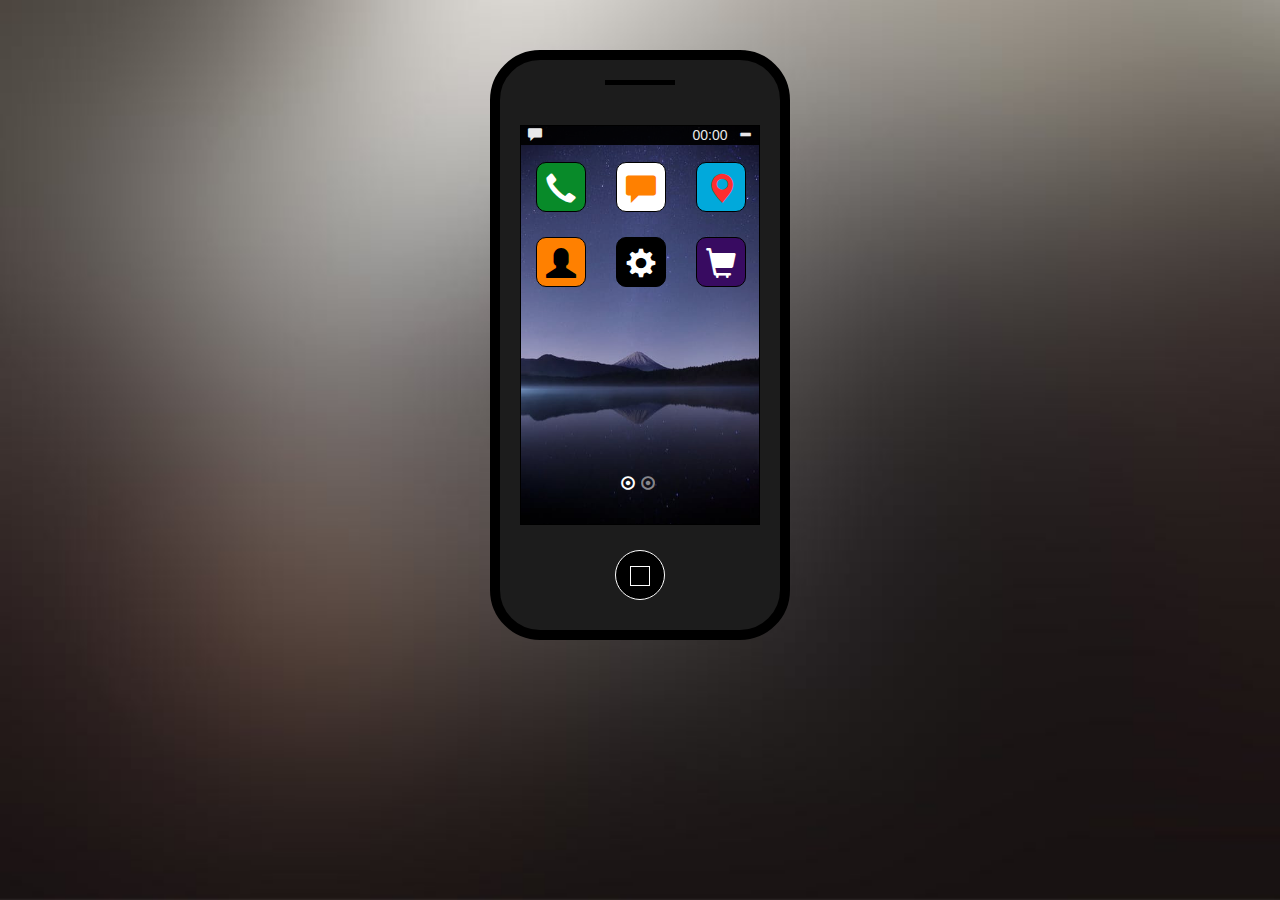
==== commit 29e0e670: "COMMIT 9 :   Ajout d'un fond d'écran" ====
--- a/phoneGame.html
+++ b/phoneGame.html
@@ -8,7 +8,8 @@
 		<script type="text/javascript" src="./script/bootstrap.js"></script>
 		<script type="text/javascript" src="./script/custom.js"></script>
 	</head>
-	<body>	
+	<body>
+		<img class="paralax" src="./img/fond.jpg">	
 		<div class="col-md-12 global">
 			<div class="phone">
 				<!-- ####### PHONE HUD ####### -->
--- a/css/custom.css
+++ b/css/custom.css
@@ -1,6 +1,11 @@
-body
-{
-	background-color:#333331;	
+.paralax
+{
+	position:fixed;
+	top:0%;
+	left:0%;
+	height:100%;
+	width:100%;
+	z-index:-1;
 }
 
 .global
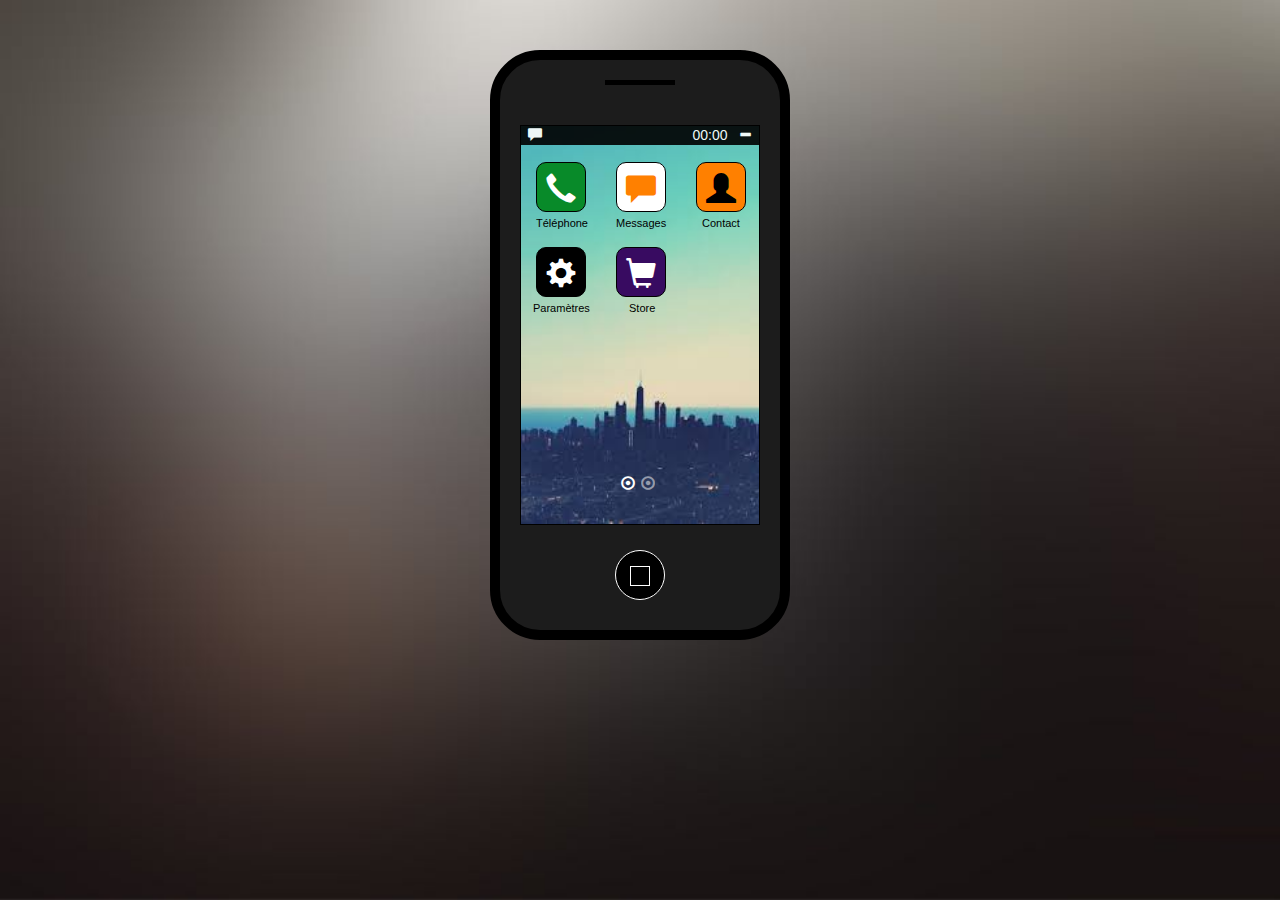
==== commit c3192a6b: "COMMIT 10   Changement des fonds d'écran   Ajout du store + 2 appli   modifications diverse" ====
--- a/phoneGame.html
+++ b/phoneGame.html
@@ -31,26 +31,34 @@
 					</div>
 				</div>
 				<div class="col-md-12 screen screen-home">
-					<img src="./img/wallpaper-1.jpeg" class="wallpaper-home" />
+					<img src="./img/wallpaper-1.jpg" class="wallpaper-home" />
 					
 					<div class="app app1 app-call">
 						<h2 style="color:#FFFFFF;"><span style="background-color:#088A29;" class="glyphicon glyphicon-earphone"></span></h2>
+						<p class="classicText">Téléphone</p>
 					</div>
 					<div class="app app2 app-msg">
 						<h2 style="color:#FF8000;"><span style="background-color:#FFFFFF" class="glyphicon glyphicon-comment"></span></h2>
-					</div>
-					<div class="app app3 app-gps">
-						<h2 style="color:#FE2E2E;"><span style="background-color:#01A9DB;" class="glyphicon glyphicon-map-marker"></span></h2>
+						<p class="classicText">Messages</p>
 					</div>
 					<div class="app app4 app-contact">
 						<h2 style="color:#000000;"><span style="background-color:#FF8000" class="glyphicon glyphicon-user"></span></h2>
+						<p style="left:6px;" class="classicText">Contact</p>
 					</div>
 					<div class="app app5 app-settings">
 						<h2 style="color:#FFFFFF;"><span class="glyphicon glyphicon-cog"></span></h2>
+						<p style="left:-3px;" class="classicText">Paramètres</p>
 					</div>
 					<div class="app app6 app-shop">
 						<h2 style="color:#FFFFFF;"><span style="background-color:#380B61;" class="glyphicon glyphicon-shopping-cart"></span></h2>
-					</div>
+						<p style="left:13px;" class="classicText">Store</p>
+					</div>
+					<!--
+					<div class="app app7 app-nowall">
+						<h2 style="color:#FFFFFF;"><span style="background-color:#3B240B;" class="glyphicon glyphicon-sunglasses"></span></h2>
+						<p style="left:8px;" class="classicText">NoWall</p>
+					</div>
+					-->
 					
 					<span class="glyphicon glyphicon-record change-screen change-screen-1"></span>
 					<span class="glyphicon glyphicon-record change-screen change-screen-2"></span>
@@ -190,23 +198,23 @@
 				<!-- ####### SETTINGS WALLPAPER ####### -->
 				<div class="screen col-md-12 screen-app-settings-wallpaper">
 					<div class="wallpapers wallpaper-1">
-						<img src="./img/wallpaper-1.jpeg" />
+						<img src="./img/wallpaper-1.jpg" />
 						<input class="selectedWall" type="hidden" value="wallpaper-1">
 					</div>
 					<div class="wallpapers wallpaper-2">
-						<img src="./img/wallpaper-2.jpeg" />
+						<img src="./img/wallpaper-2.jpg" />
 						<input class="selectedWall" type="hidden" value="wallpaper-2">
 					</div>
 					<div class="wallpapers wallpaper-3">
-						<img src="./img/wallpaper-3.jpeg" />
+						<img src="./img/wallpaper-3.jpg" />
 						<input class="selectedWall" type="hidden" value="wallpaper-3">
 					</div>
 					<div class="wallpapers wallpaper-4">
-						<img src="./img/wallpaper-4.jpeg" />
+						<img src="./img/wallpaper-4.jpg" />
 						<input class="selectedWall" type="hidden" value="wallpaper-4">
 					</div>
 					<div class="wallpapers wallpaper-5">
-						<img src="./img/wallpaper-5.jpeg" />
+						<img src="./img/wallpaper-5.jpg" />
 						<input class="selectedWall" type="hidden" value="wallpaper-5">
 					</div>
 					<br></br>
@@ -272,26 +280,16 @@
 							<p>Félicitation Mr Dikens, ...</p>
 					</div>
 					<div class="msg-view-2 msg-row col-md-12">	
-							<h3><span class="glyphicon glyphicon-envelope"></span> Benoit</h3>
-							<p>Tu m'étonnes !</p>
-					</div>
-
-					<div class="msg-view-3 msg-row col-md-12">	
-							<h3><span class="glyphicon glyphicon-envelope"></span> William</h3>
-							<p>T'en pense quoi ?</p>
-					</div>
-
-					<div class="msg-view-4 msg-row col-md-12">	
-							<h3><span class="glyphicon glyphicon-envelope"></span> Alexis</h3>
-							<p>Courage mon vieu, tu peu...</p>
+							<h3><span class="glyphicon glyphicon-envelope"></span> Benoît</h3>
+							<p>Impec'</p>
 					</div>
 				</div>
 				<div class="screen col-md-12 screen-app-msg-view screen-app-msg-view-1">
 					<div style="background-color:#FF8000;color:#FFFFFF;" class="info-title">
 							<h3>+33645218539</h3>
 					</div>
-					<div style="margin-top:80px;" class="col-md-10 col-md-offset-2 col-sm-10 col-sm-offset-2 col-xs-10 col-xs-offset-2 msg-down">
-						<p>Félicitation Mr Dikens, Nous vous avons sélectionner afin de participer au programme 'EasyData'. Afin de commencer l'expérience, téléchargez notre application en tapant ce code CONFIDENTIEL 511925. Profitez bien de notre logiciel.</p>
+					<div style="margin-top:80px;" class="col-md-10 col-sm-10 col-xs-10 msg-down">
+						<p>Félicitation Mr Dikens, Nous vous avons sélectionner afin de participer au programme 'NOWALL'. Afin de commencer l'expérience, téléchargez notre application puis inscrivez vous en tapant ce code CONFIDENTIEL : 511925. Profitez bien de notre logiciel.</p>
 						<p style="color:#666;text-align:right;">26/03 00:00</p>
 					</div>
 				</div>	
@@ -299,59 +297,110 @@
 					<div style="background-color:#FF8000;color:#FFFFFF;" class="info-title">
 							<h3>Benoit</h3>
 					</div>
-					<div style="margin-top:80px;" class="col-md-10 col-md-offset-2 col-sm-10 col-sm-offset-2 col-xs-10 col-xs-offset-2 msg-down">
+					<div style="margin-top:80px;" class="col-md-10 col-sm-10 col-xs-10 msg-down">
 						<p>Salut vieu ! Alors tu t'es remis de la soirée d'hier ? C'était ouf !</p>
 						<p style="color:#666;text-align:right;">25/03 14:00</p>
 					</div>
-					<div style="margin-top:10px;" class="col-md-10 col-sm-10 col-xs-10 msg-up">
+					<div style="margin-top:10px;" class="col-md-10 col-md-offset-2 col-sm-10 col-sm-offset-2 col-xs-10 col-xs-offset-2 msg-up">
 						<p>Tranquillou, je pense que je vais rien faire aujourd'hui, je suis encore claqué ah ah ! Content que cela t'ai plu !</p>
 						<p style="color:#666;text-align:right;">25/03 14:07</p>
 					</div>
-					<div style="margin-top:10px;" class="col-md-10 col-md-offset-2 col-sm-10 col-sm-offset-2 col-xs-10 col-xs-offset-2 msg-down">
-						<p>Carrément ! Et excuse moi pour le tableau, ils nous les brisent à s'engueuler tout le temps !</p>
+					<div style="margin-top:10px;" class="col-md-10 col-sm-10 col-xs-10 msg-down">
+						<p>Carrément ! Et avec la fille ça s'est passé comment ? :p</p>
 						<p style="color:#666;text-align:right;">25/03 14:13</p>
 					</div>
-					<div style="margin-top:10px;" class="col-md-10 col-sm-10 col-xs-10 msg-up">
-						<p>Oh, ne t'en fais pas, je voulais le jeter de toute façon... Ouai faut qu'il arrête will, sa jalousie va finir par le ravagé... ça va toi avec sab ?</p>
+					<div style="margin-top:10px;" class="col-md-10 col-md-offset-2 col-sm-10 col-sm-offset-2 col-xs-10 col-xs-offset-2 msg-up">
+						<p>Mélanie ? J'ai pris son numéro, on va p'tet se revoir dans la semaine, ca va toi avec sab ? Je vous ai senti un peu tendu dans la soirée :/</p>
 						<p style="color:#666;text-align:right;">25/03 14:18</p>
 					</div>
-					<div style="margin-top:10px;" class="col-md-10 col-md-offset-2 col-sm-10 col-sm-offset-2 col-xs-10 col-xs-offset-2 msg-down">
-						<p>C'est claire... Faudra qu'on lui parle. Toujours ! Je viens d'acheter nos billets pour l'australie, on va y passer un petit mois, je pense que je vais lui faire ma demande en mariage là-bas !</p>
+					<div style="margin-top:10px;" class="col-md-10 col-sm-10 col-xs-10 msg-down">
+						<p>C'est bon ça ! Ah oui oui, on se chamaille de temps en temps mais ça le fait toujours ! Je viens d'acheter nos billets pour l'Australie, on va y passer un petit mois, je pense que je vais lui faire ma demande en mariage là-bas !</p>
 						<p style="color:#666;text-align:right;">25/03 14:26</p>
 					</div>
-					<div style="margin-top:10px;" class="col-md-10 col-sm-10 col-xs-10 msg-up">
-						<p>Stylé !! T'a touché le jackpot ah ah !</p>
+					<div style="margin-top:10px;" class="col-md-10 col-md-offset-2 col-sm-10 col-sm-offset-2 col-xs-10 col-xs-offset-2 msg-up">
+						<p>Stylé !! T'a touché le jackpot ? ah ah !</p>
 						<p style="color:#666;text-align:right;">25/03 14:31</p>
 					</div>
-					<div style="margin-top:10px;" class="col-md-10 col-md-offset-2 col-sm-10 col-sm-offset-2 col-xs-10 col-xs-offset-2 msg-down">
-						<p>Tu ne crois pas si bien dire, mon oncle est décédé le mois dernier, il se trouve qu'il avais pas mal mis de coté et vu qu'il était en froid avec ma mère et qu'il n'a pas d'enfant, c'est moi qui ai tout récupéré ! Autant te dire que j'était surpris vu qu'on est pas très proche ... J'attendais que ça se précise avant de vous en parler ! </p>
+					<div style="margin-top:10px;" class="col-md-10 col-sm-10 col-xs-10 msg-down">
+						<p>Disons que j'ai eu une jolie prime de départ ! L'ancienneté ça paie bien !</p>
 						<p style="color:#666;text-align:right;">25/03 14:40</p>
 					</div>
-					<div style="margin-top:10px;" class="col-md-10 col-sm-10 col-xs-10 msg-up">
-						<p>Et bah ! Tu as touché combien ?</p>
+					<div style="margin-top:10px;" class="col-md-10 col-md-offset-2 col-sm-10 col-sm-offset-2 col-xs-10 col-xs-offset-2 msg-up">
+						<p>Ah ça y'est tu as fini par t'en aller ? La vache, ça faisait une éternité que tu était dans cette boîte, Tu as touché combien ?</p>
 						<p style="color:#666;text-align:right;">25/03 14:47</p>
 					</div>
-					<div style="margin-top:10px;" class="col-md-10 col-md-offset-2 col-sm-10 col-sm-offset-2 col-xs-10 col-xs-offset-2 msg-down">
+					<div style="margin-top:10px;" class="col-md-10 col-sm-10 col-xs-10 msg-down">
 						<p>Ca se demande pas espèce de rapias ! :p</p>
 						<p style="color:#666;text-align:right;">25/03 14:55</p>
 					</div>
-					<div style="margin-top:10px;" class="col-md-10 col-sm-10 col-xs-10 msg-up">
-						<p>Ah ah ah :p S'cuse nous Cresus !</p>
+					<div style="margin-top:10px;" class="col-md-10 col-md-offset-2 col-sm-10 col-sm-offset-2 col-xs-10 col-xs-offset-2 msg-up">
+						<p>Ah ah ah :p S'cuse nous Cresus ! Enfin, c'est cool pour toi mon pote, on se captera avant que tu partes !</p>
 						<p style="color:#666;text-align:right;">25/03 15:01</p>
 					</div>
-				</div>
-				<div class="screen col-md-12 screen-app-msg-view screen-app-msg-view-3">
-					<div style="background-color:#FF8000;color:#FFFFFF;" class="info-title">
-							<h3>William</h3>
-					</div>
-					
-				</div>
-				<div class="screen col-md-12 screen-app-msg-view screen-app-msg-view-4">
-					<div style="background-color:#FF8000;color:#FFFFFF;" class="info-title">
-							<h3>Alexis</h3>
-					</div>
-					
-				</div>
+					<div style="margin-top:10px;" class="col-md-10 col-sm-10 col-xs-10 msg-down">
+						<p>Yep ! Je part le 14 Avril, on aura le temps !</p>
+						<p style="color:#666;text-align:right;">25/03 15:17</p>
+					</div>
+					<div style="margin-top:10px;" class="col-md-10 col-md-offset-2 col-sm-10 col-sm-offset-2 col-xs-10 col-xs-offset-2 msg-up">
+						<p>Impec' !</p>
+						<p style="color:#666;text-align:right;">25/03 15:28</p>
+					</div>
+				</div>
+				<!-- ####### STORE ####### -->
+				<div class="screen col-md-12 screen-app-store">
+					<div style="background-color:#380B61;color:#FFFFFF;" class="info-title">
+							<h3>Store</h3>
+					</div>
+					<div class="opacity-div-store"></div>
+					<div class="modal-craft-store">
+						<strong><span class="name-app-store"></span></strong>
+						<hr></hr>
+						BLA BLA BLA BLA BLA BLA BLA
+						BLA BLA BLA BLA BLA BLA BLA
+						BLA BLA BLA BLA BLA BLA BLA
+						BLA BLA BLA BLA BLA BLA BLA
+						BLA BLA BLA BLA BLA BLA BLA
+						<br></br>
+						<button type="button" class="btn btn-default download-button-memo">Télécharger</button>
+					</div>
+					<div style="margin-top:80px;" class="store-row col-md-12">	
+							<div style="background-color:#3B240B;" class="app-store app-store-nowall">
+								<span style="color:#FFFFFF;" class="glyphicon glyphicon-sunglasses"></span>
+							</div>
+							<div class="star-note">
+								<span class="starnote1 glyphicon glyphicon-star"></span>
+								<span class="starnote2 glyphicon glyphicon-star"></span>
+								<span class="starnote3 glyphicon glyphicon-star"></span>
+								<span class="starnote4 glyphicon glyphicon-star"></span>
+								<span class="starnote5 glyphicon glyphicon-star-empty"></span>
+							</div>
+							<div class="short-desc">
+								<strong>Nowall</strong>
+							</div>
+							<div class="download download-nowall">
+								Télécharger
+							</div>
+					</div>
+					<div style="margin-top:10px;" class="store-row col-md-12">	
+							<div style="background-color:#F2F5A9;" class="app-store app-store-memo">
+								<span style="color:#3B240B;" class="glyphicon glyphicon-list"></span>
+							</div>
+							<div class="star-note">
+								<span class="starnote1 glyphicon glyphicon-star"></span>
+								<span class="starnote2 glyphicon glyphicon-star"></span>
+								<span class="starnote3 glyphicon glyphicon-star"></span>
+								<span class="starnote4 glyphicon glyphicon-star-empty"></span>
+								<span class="starnote5 glyphicon glyphicon-star-empty"></span>
+							</div>
+							<div class="short-desc">
+								<strong>Mémo</strong>
+							</div>
+							<div class="download download-memo">
+								Télécharger
+							</div>
+					</div>	
+				</div>
+
 				<div class="col-md-12">
 					<div class="home-button">
 						<div></div>
--- a/css/custom.css
+++ b/css/custom.css
@@ -129,27 +129,43 @@
 	margin-left:80px;
 }
 
-.app3
+.app4
 {
 	margin-top:35px;
 	margin-left:160px;
 }
 
-.app4
-{
-	margin-top:110px;
-}
-
 .app5
 {
-	margin-top:110px;
+	margin-top:120px;
+}
+
+.app6
+{
+	margin-top:120px;
 	margin-left:80px;
 }
 
-.app6
-{
-	margin-top:110px;
+.app7
+{
+	margin-top:120px;
 	margin-left:160px;
+	display:none;
+}
+
+.app8
+{
+	margin-top:205px;
+	display:none;
+}
+
+.app .classicText
+{
+	position:absolute;
+	color:#000000;
+	top:55px;
+	text-align:center;
+	font-size:11px;
 }
 
 .app span
@@ -740,3 +756,98 @@
 	border:solid #000000 1px;
 	padding:5px;
 }
+
+.screen-app-store
+{
+	display:none;
+	overflow-y:scroll;
+}
+
+.store-row
+{
+	height:80px;
+	border-bottom:solid #D8D8D8 1px;
+}
+
+.app-store
+{
+	position:absolute;
+	height:60px;
+	width:60px;
+	border-radius:10px;
+	border:solid #000000 1px;
+	text-align:center;
+	left:0px;
+	top:10px;
+}
+
+.app-store span
+{
+	font-size:40px;
+	top:10px;
+	left:10px;
+	position:absolute;
+	color:#3B240B;
+}
+
+.star-note
+{
+	position:absolute;
+	left:75px;
+	top:8px;
+	width:100px;
+	height:20px;
+}
+
+.short-desc
+{
+	position:absolute;
+	left:75px;
+	top:28px;
+	height:20px;
+	width:100px;
+	font-size:11px;
+}
+
+.download
+{
+	height:20px;
+	left:75px;
+	top:48px;
+	width:100px;
+	background-color:#380B61;
+	text-align:center;
+	font-size:12px;
+	position:absolute;
+	color:#FFFFFF;
+	cursor:pointer;
+	padding-top:1px;
+}
+
+.opacity-div-store
+{
+	background-color:#000000;
+	opacity:0.8;
+	position:absolute;
+	height:100%;
+	width:100%;
+	z-index:2;
+	top:0%;
+	left:0%;
+	display:none;
+}
+
+.modal-craft-store
+{
+	position:absolute;
+	height:200px;
+	width:220px;
+	left:10px;
+	padding:10px;
+	text-align:center;
+	top:30px;
+	background-color:#FFFFFF;
+	z-index:3;
+	display:none;
+	box-shadow: 0px 5px 5px 0px #656565;
+}
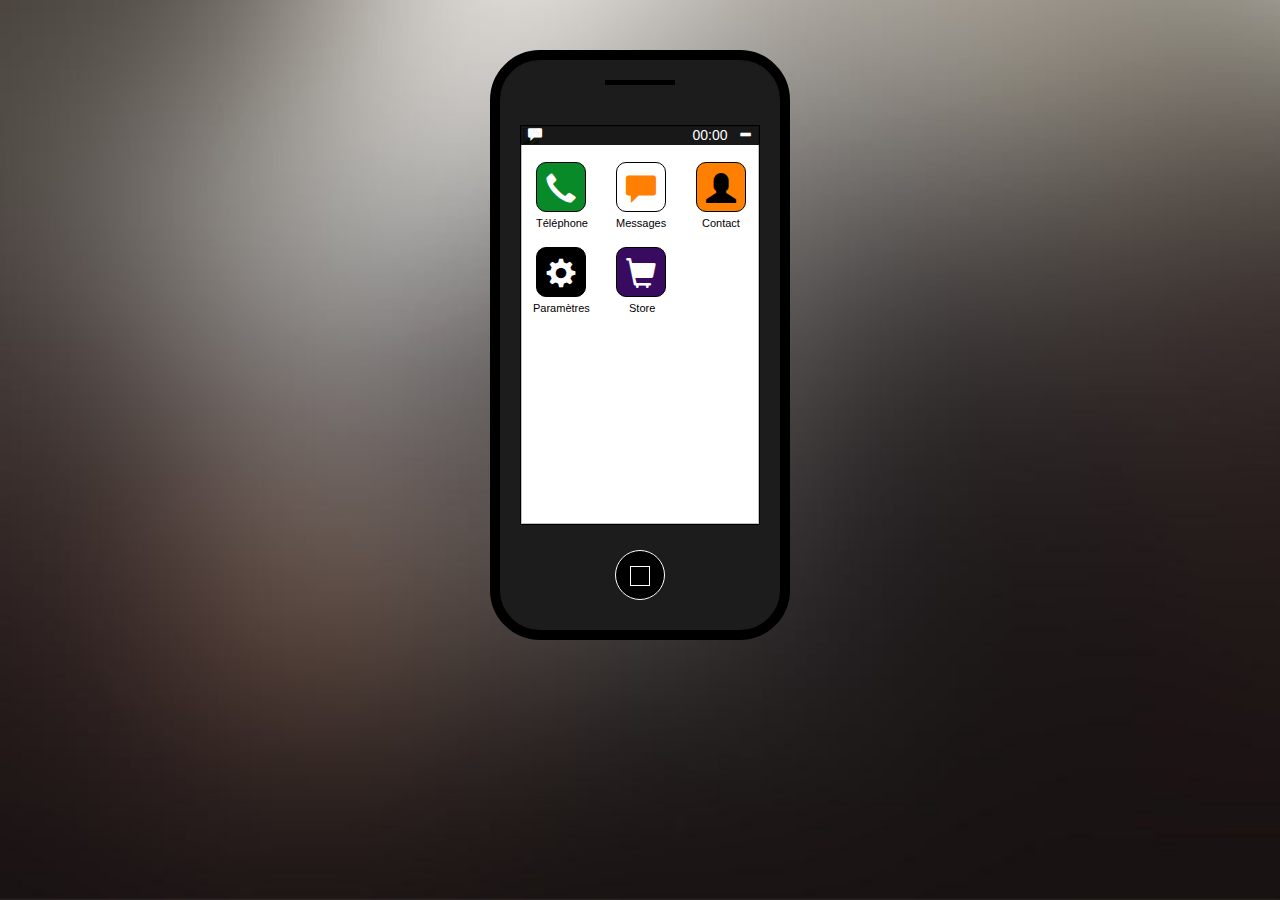
==== commit 813b9d22: "COMMIT 12 :   Mise en place de la structure index" ====
--- a/phoneGame.html
+++ b/phoneGame.html
@@ -3,13 +3,13 @@
 	<head>
 		<meta charset="UTF-8">
 		<link type="text/css" href="./css/bootstrap.css" rel="stylesheet" />
-		<link type="text/css" href="./css/custom.css" rel="stylesheet" />
+		<link type="text/css" href="./css/phoneGame.css" rel="stylesheet" />
 		<script type="text/javascript" src="./script/jquery.js"></script>
 		<script type="text/javascript" src="./script/bootstrap.js"></script>
-		<script type="text/javascript" src="./script/custom.js"></script>
+		<script type="text/javascript" src="./script/phoneGame.js"></script>
 	</head>
 	<body>
-		<img class="paralax" src="./img/fond.jpg">	
+		<img class="paralax" src="./img/phoneGame/fond.jpg">	
 		<div class="col-md-12 global">
 			<div class="phone">
 				<!-- ####### PHONE HUD ####### -->
@@ -31,7 +31,7 @@
 					</div>
 				</div>
 				<div class="col-md-12 screen screen-home">
-					<img src="./img/wallpaper-1.jpg" class="wallpaper-home" />
+					<img src="./phoneGame/img/wallpaper-1.jpg" class="wallpaper-home" />
 					
 					<div class="app app1 app-call">
 						<h2 style="color:#FFFFFF;"><span style="background-color:#088A29;" class="glyphicon glyphicon-earphone"></span></h2>
@@ -198,23 +198,23 @@
 				<!-- ####### SETTINGS WALLPAPER ####### -->
 				<div class="screen col-md-12 screen-app-settings-wallpaper">
 					<div class="wallpapers wallpaper-1">
-						<img src="./img/wallpaper-1.jpg" />
+						<img src="./img/phoneGame/wallpaper-1.jpg" />
 						<input class="selectedWall" type="hidden" value="wallpaper-1">
 					</div>
 					<div class="wallpapers wallpaper-2">
-						<img src="./img/wallpaper-2.jpg" />
+						<img src="./img/phoneGame/wallpaper-2.jpg" />
 						<input class="selectedWall" type="hidden" value="wallpaper-2">
 					</div>
 					<div class="wallpapers wallpaper-3">
-						<img src="./img/wallpaper-3.jpg" />
+						<img src="./img/phoneGame/wallpaper-3.jpg" />
 						<input class="selectedWall" type="hidden" value="wallpaper-3">
 					</div>
 					<div class="wallpapers wallpaper-4">
-						<img src="./img/wallpaper-4.jpg" />
+						<img src="./img/phoneGame/wallpaper-4.jpg" />
 						<input class="selectedWall" type="hidden" value="wallpaper-4">
 					</div>
 					<div class="wallpapers wallpaper-5">
-						<img src="./img/wallpaper-5.jpg" />
+						<img src="./img/phoneGame/wallpaper-5.jpg" />
 						<input class="selectedWall" type="hidden" value="wallpaper-5">
 					</div>
 					<br></br>
@@ -355,13 +355,9 @@
 					<div class="modal-craft-store">
 						<strong><span class="name-app-store"></span></strong>
 						<hr></hr>
-						BLA BLA BLA BLA BLA BLA BLA
-						BLA BLA BLA BLA BLA BLA BLA
-						BLA BLA BLA BLA BLA BLA BLA
-						BLA BLA BLA BLA BLA BLA BLA
-						BLA BLA BLA BLA BLA BLA BLA
+						<span class="describe-app-store"></span>
 						<br></br>
-						<button type="button" class="btn btn-default download-button-memo">Télécharger</button>
+						<button type="button" class="btn btn-success download-button-memo">Télécharger</button>
 					</div>
 					<div style="margin-top:80px;" class="store-row col-md-12">	
 							<div style="background-color:#3B240B;" class="app-store app-store-nowall">
@@ -378,7 +374,7 @@
 								<strong>Nowall</strong>
 							</div>
 							<div class="download download-nowall">
-								Télécharger
+								En savoir +
 							</div>
 					</div>
 					<div style="margin-top:10px;" class="store-row col-md-12">	
@@ -396,7 +392,7 @@
 								<strong>Mémo</strong>
 							</div>
 							<div class="download download-memo">
-								Télécharger
+								En savoir +
 							</div>
 					</div>	
 				</div>
--- a/css/phoneGame.css
+++ b/css/phoneGame.css
@@ -0,0 +1,868 @@
+.paralax
+{
+	position:fixed;
+	top:0%;
+	left:0%;
+	height:100%;
+	width:100%;
+	z-index:-1;
+}
+
+.global
+{
+	margin-top:50px;
+}
+
+.phone
+{
+	margin:auto;
+	height:590px;
+	width:300px;
+	position:relative;
+	border:solid #000000 10px;
+	border-radius:50px;
+	padding:20px;
+	background-color:#1C1C1C;
+}
+
+.screen
+{
+	height:400px;
+	margin-top:40px;
+	border:solid #000000 1px;
+	position:relative;
+	background-color:#FFFFFF;
+}
+
+.screen-home
+{
+	display:block;
+}
+
+.screen-app-call
+{
+	display:none;
+}
+
+.screen-app-call-1
+{
+	display:none;
+}
+
+.screen-app-call-2
+{
+	display:none;
+}
+
+.screen-app-call-3
+{
+	display:none;
+}
+
+.home-button
+{
+	border:solid #FFFFFF 1px;
+	height:50px;
+	border-radius:100px;
+	width:50px;
+	margin:auto;
+	margin-top:25px;
+	background-color:#000000;
+	padding-top:15px;
+	cursor:pointer;
+}
+
+.home-button div
+{
+	height:20px;
+	width:20px;
+	border:solid #FFFFFF 1px;
+	margin:auto;
+}
+
+.tools-top
+{
+	background-color:#000000;
+	height:20px;
+	margin-top:40px;
+	position:absolute;
+	width:240px;
+	opacity:0.9;
+	z-index:3;
+}
+
+.phone-top div
+{
+	margin:auto;
+	height:5px;
+	width:70px;
+	background-color:#000000;
+}
+
+.wallpaper-home
+{
+	height:100%;
+	width:100%;
+	position:absolute;
+	top:0%;
+	left:0%;
+	z-index:2;
+}
+
+.app
+{
+	position:absolute;
+	height:50px;
+	width:50px;
+	cursor:pointer;
+	z-index:3;
+}
+
+.app1
+{
+	margin-top:35px;
+}
+
+.app2
+{
+	margin-top:35px;
+	margin-left:80px;
+}
+
+.app4
+{
+	margin-top:35px;
+	margin-left:160px;
+}
+
+.app5
+{
+	margin-top:120px;
+}
+
+.app6
+{
+	margin-top:120px;
+	margin-left:80px;
+}
+
+.app7
+{
+	margin-top:120px;
+	margin-left:160px;
+	display:none;
+}
+
+.app8
+{
+	margin-top:205px;
+	display:none;
+}
+
+.app .classicText
+{
+	position:absolute;
+	color:#000000;
+	top:55px;
+	text-align:center;
+	font-size:11px;
+}
+
+.app span
+{
+	position:absolute;
+	height:50px;
+	width:50px;
+	background-color:#000000;
+	border-radius:10px;
+	border:solid #000000 1px;
+	text-align:center;
+	padding-top:10px;
+}
+
+.indicator
+{
+	position:absolute;
+	top:0px;
+	height:20px;
+	width:20px;
+	text-align:center;
+}
+
+.indicator-wifi
+{
+	left:145px;
+	display:none;
+}
+
+.indicator-msg
+{
+	left:5px;
+}
+
+.indicator-hour
+{
+	position:absolute;
+	top:0px;
+	height:20px;
+	width:40px;
+	text-align:center;
+	left:170px;
+}
+
+.indicator-energy
+{
+	left:215px;
+}
+
+.change-screen
+{
+	position:absolute;
+	top:350px;
+	height:15px;
+	width:15px;
+	color:#FFFFFF;
+	cursor:pointer;
+	z-index:3
+}
+
+.change-screen-1
+{
+	left:100px;
+}
+
+.change-screen-2
+{
+	left:120px;
+	opacity:0.5;
+}
+
+.menu-call
+{
+	height:70px;
+	background-color:#088A29;
+	margin-top:19px;
+	position:absolute;
+	left:0%;
+	width:100%;
+}
+
+.menu-call-item
+{
+	position:absolute;
+	margin-top:10px;
+	height:50px;
+	width:50px;
+	border:solid #FFFFFF 1px;
+	text-align:center;
+	cursor:pointer;
+}
+
+.menu-call-item span
+{
+	font-size:30px;
+	padding-top:10px;
+}
+
+.menu-call-item-1
+{
+	left:95px;
+	color:#000000;
+	background-color:#FF8000
+}
+
+.numero-tool-item
+{
+	position:absolute;
+	height:40px;
+	width:40px;
+	text-align:center;
+	cursor:pointer;
+}
+
+.numero-tool-item-call
+{
+	background-color:#0B6121;
+	border-radius:100px;
+}
+
+.numero-tool-item span
+{
+	color:#FFFFFF;
+	padding-top:10px;
+}
+
+.numero-tool-item-1
+{
+	left:100px;
+	color:#FFFFFF;
+	font-size:20px;
+	margin-top:10px;
+}
+
+.numero-tool-item-2
+{
+	left:175px;
+	font-size:25px;
+	margin-top:7px;
+}
+
+.area-num
+{
+	height:50px;
+	width:100%;
+	margin-top:90px;
+	padding:5px;
+	font-weight:bold;
+	font-size:25px;
+	text-align:center;
+}
+
+.input-num
+{
+	position:absolute;
+	left:0%;
+}
+
+.numero
+{
+	height:50px;
+	position:absolute;
+	padding-top:15px;
+	padding-left:10px;
+	cursor:pointer;
+}
+
+.numero-1
+{
+	left:0px;
+	border-top:solid #000000 1px;
+	width:80px;
+}
+
+.numero-2
+{
+	left:80px;
+	border-top:solid #000000 1px;
+	border-left:solid #000000 1px;
+	border-right:solid #000000 1px;
+	width:80px;
+}
+
+.numero-3
+{
+	left:160px;
+	border-top:solid #000000 1px;
+	width:78px;
+}
+
+.numero-4
+{
+	left:0px;
+	margin-top:50px;
+	border-top:solid #000000 1px;
+	width:80px;
+}
+
+.numero-5
+{
+	left:80px;
+	margin-top:50px;
+	border-top:solid #000000 1px;
+	border-left:solid #000000 1px;
+	border-right:solid #000000 1px;
+	width:80px;
+}
+
+.numero-6
+{
+	left:160px;
+	margin-top:50px;
+	border-top:solid #000000 1px;
+	width:78px;
+}
+
+.numero-7
+{
+	left:0px;
+	margin-top:100px;
+	border-top:solid #000000 1px;
+	width:80px;
+}
+
+.numero-8
+{
+	left:80px;
+	margin-top:100px;
+	border-top:solid #000000 1px;
+	border-left:solid #000000 1px;
+	border-right:solid #000000 1px;
+	width:80px;
+}
+
+.numero-9
+{
+	left:160px;
+	margin-top:100px;
+	border-top:solid #000000 1px;
+	width:78px;
+}
+
+.numero-10
+{
+	left:0px;
+	margin-top:150px;
+	border-top:solid #000000 1px;
+	width:80px;
+}
+
+.numero-11
+{
+	left:80px;
+	margin-top:150px;
+	border-top:solid #000000 1px;
+	width:80px;
+	border-left:solid #000000 1px;
+	border-right:solid #000000 1px;
+}
+
+.numero-12
+{
+	left:160px;
+	margin-top:150px;
+	border-top:solid #000000 1px;
+	width:78px;
+}
+
+.numero-tool
+{
+	height:58px;
+	background-color:#088A29;
+	width:100%;
+	position:absolute;
+	left:0%;
+	margin-top:200px;
+}
+
+.num-font
+{
+	font-weight:bold;
+	font-size:20px;
+}
+
+.letter-font
+{
+	margin-top:-20px;
+	color:#0B4C5F;
+	font-size:12px;
+	padding-left:5px;
+}
+
+.screen-app-contact
+{
+	display:none;
+	overflow-y:scroll;
+}
+
+.screen-app-contact h4
+{
+	color:#0B6121;
+	padding-bottom:20px;
+	margin-top:40px;
+	border-bottom:solid #0B6121 1px;
+}
+
+.contact-row
+{
+	background-color:#D8D8D8;
+	height:40px;
+	width:100%;
+	margin-top:5px;
+	position:relative;
+	padding-top:5px;
+	font-size:20px;
+}
+
+.contact-row-king
+{
+	position:absolute;
+	color:#000000;
+	top:10px;
+	right:10px;
+	display:none;
+}
+
+.screen-app-settings
+{
+	display:none;
+	overflow-y:scroll;
+}
+
+.screen-app-settings-wallpaper
+{
+	display:none;
+	overflow-y:scroll;
+	padding-top:30px;
+}
+
+.screen-app-settings-network
+{
+	display:none;
+	padding-top:30px;
+}
+
+.setting-row
+{
+	background-color:#FFFFFF;
+	height:40px;
+	width:100%;
+	position:relative;
+	padding-top:5px;
+	font-size:20px;
+	border-bottom:solid #D8D8D8 1px;
+	cursor:pointer;
+}
+
+.setting-row span
+{
+	position:absolute;
+	color:#000000;
+	top:10px;
+	right:10px;
+}
+
+.wallpapers
+{
+	height:140px;
+	width:100px;
+	position:absolute;
+}
+
+.wallpaper-1
+{
+	left:10px;
+	border:solid #0B6121 5px;
+}
+
+.wallpaper-2
+{
+ 	left:115px;
+}
+
+.wallpaper-3
+{
+	left:10px;
+	margin-top:145px;
+}
+
+.wallpaper-4
+{
+	left:115px;
+	margin-top:145px;
+}
+
+.wallpaper-5
+{
+	left:10px;
+	margin-top:290px;
+}
+
+.wallpapers img
+{
+	position:absolute;
+	height:100%;
+	width:100%;
+}
+
+.network-row
+{
+	background-color:#FFFFFF;
+	height:40px;
+	width:100%;
+	position:relative;
+	padding-top:5px;
+	font-size:15px;
+	border-bottom:solid #D8D8D8 1px;
+	cursor:pointer;
+}
+
+.network-row-open
+{
+	background-color:#FFFFFF;
+	height:40px;
+	width:100%;
+	position:relative;
+	padding-top:5px;
+	font-size:15px;
+	border-bottom:solid #D8D8D8 1px;
+}
+
+.network-row
+{
+	background-color:#FFFFFF;
+	height:40px;
+	width:100%;
+	position:relative;
+	padding-top:5px;
+	font-size:15px;
+	border-bottom:solid #D8D8D8 1px;
+	cursor:pointer;
+}
+
+.network-disabled-row
+{
+	background-color:#FFFFFF;
+	height:40px;
+	width:100%;
+	position:relative;
+	padding-top:5px;
+	font-size:15px;
+	border-bottom:solid #D8D8D8 1px;
+	cursor:pointer;
+	color:#666;
+}
+
+.network-row-lock
+{
+	position:absolute;
+	color:#000000;
+	top:10px;
+	right:30px;
+}
+
+.network-row-network
+{
+	position:absolute;
+	color:#000000;
+	top:10px;
+	right:10px;
+}
+
+.network-disabled-row span
+{
+	position:absolute;
+	color:#D8D8D8;
+	top:10px;
+	right:10px;
+}
+
+.opacity-div
+{
+	background-color:#000000;
+	opacity:0.8;
+	position:absolute;
+	height:100%;
+	width:100%;
+	z-index:2;
+	top:0%;
+	left:0%;
+	display:none;
+}
+
+.modal-craft
+{
+	position:absolute;
+	height:200px;
+	width:220px;
+	left:10px;
+	padding:10px;
+	text-align:center;
+	top:30px;
+	background-color:#FFFFFF;
+	z-index:3;
+	display:none;
+	box-shadow: 0px 5px 5px 0px #656565;
+}
+
+.modal-craft-open
+{
+	position:absolute;
+	height:200px;
+	width:220px;
+	left:10px;
+	padding:10px;
+	text-align:center;
+	top:30px;
+	background-color:#FFFFFF;
+	z-index:3;
+	display:none;
+	box-shadow: 0px 5px 5px 0px #656565;
+}
+
+.info-title
+{
+	height:70px;
+	position:absolute;
+	width:100%;
+	left:0%;
+	top:0%;
+	padding:12px;
+}
+
+.screen-app-msg
+{
+	display:none;
+	overflow-y:scroll;
+}
+
+.screen-app-msg-view
+{
+	display:none;
+	overflow-y:scroll;
+}
+
+.msg-row
+{
+	height:80px;
+	width:100%;
+	padding:5px;
+	margin-top:5px;
+	position:relative;
+	border-bottom:solid #D8D8D8 1px;
+	cursor:pointer;
+}
+
+.msg-row h3
+{
+	font-size:20px;
+}
+
+.msg-row p
+{
+	font-size:13px;
+}
+
+.msg-row span
+{
+	color:#666;
+}
+
+.msg-down
+{
+	background-color:#FF8000;
+	color:#000000;
+	height:auto;
+	border-radius:10px;
+	border:solid #000000 1px;
+	padding:5px;
+}
+
+.msg-up
+{
+	background-color:#01A9DB;
+	color:#000000;
+	height:auto;
+	border-radius:10px;
+	border:solid #000000 1px;
+	padding:5px;
+}
+
+.screen-app-store
+{
+	display:none;
+	overflow-y:scroll;
+}
+
+.store-row
+{
+	height:80px;
+	border-bottom:solid #D8D8D8 1px;
+}
+
+.app-store
+{
+	position:absolute;
+	height:60px;
+	width:60px;
+	border-radius:10px;
+	border:solid #000000 1px;
+	text-align:center;
+	left:0px;
+	top:10px;
+}
+
+.app-store span
+{
+	font-size:40px;
+	top:10px;
+	left:10px;
+	position:absolute;
+	color:#3B240B;
+}
+
+.star-note
+{
+	position:absolute;
+	left:75px;
+	top:8px;
+	width:100px;
+	height:20px;
+}
+
+.short-desc
+{
+	position:absolute;
+	left:75px;
+	top:28px;
+	height:20px;
+	width:100px;
+	font-size:11px;
+}
+
+.download
+{
+	height:20px;
+	left:75px;
+	top:48px;
+	width:100px;
+	background-color:#380B61;
+	text-align:center;
+	font-size:12px;
+	position:absolute;
+	color:#FFFFFF;
+	cursor:pointer;
+	padding-top:1px;
+}
+
+.download-done
+{
+	height:20px;
+	left:75px;
+	top:48px;
+	width:100px;
+	background-color:#088A29;
+	text-align:center;
+	font-size:12px;
+	position:absolute;
+	color:#FFFFFF;
+	cursor:pointer;
+	padding-top:1px;
+}
+
+.opacity-div-store
+{
+	background-color:#000000;
+	opacity:0.8;
+	position:absolute;
+	height:100%;
+	width:100%;
+	z-index:2;
+	top:0%;
+	left:0%;
+	display:none;
+}
+
+.modal-craft-store
+{
+	position:absolute;
+	height:200px;
+	width:205px;
+	left:10px;
+	padding:10px;
+	text-align:center;
+	top:30px;
+	background-color:#FFFFFF;
+	z-index:3;
+	display:none;
+	box-shadow: 0px 5px 5px 0px #656565;
+}
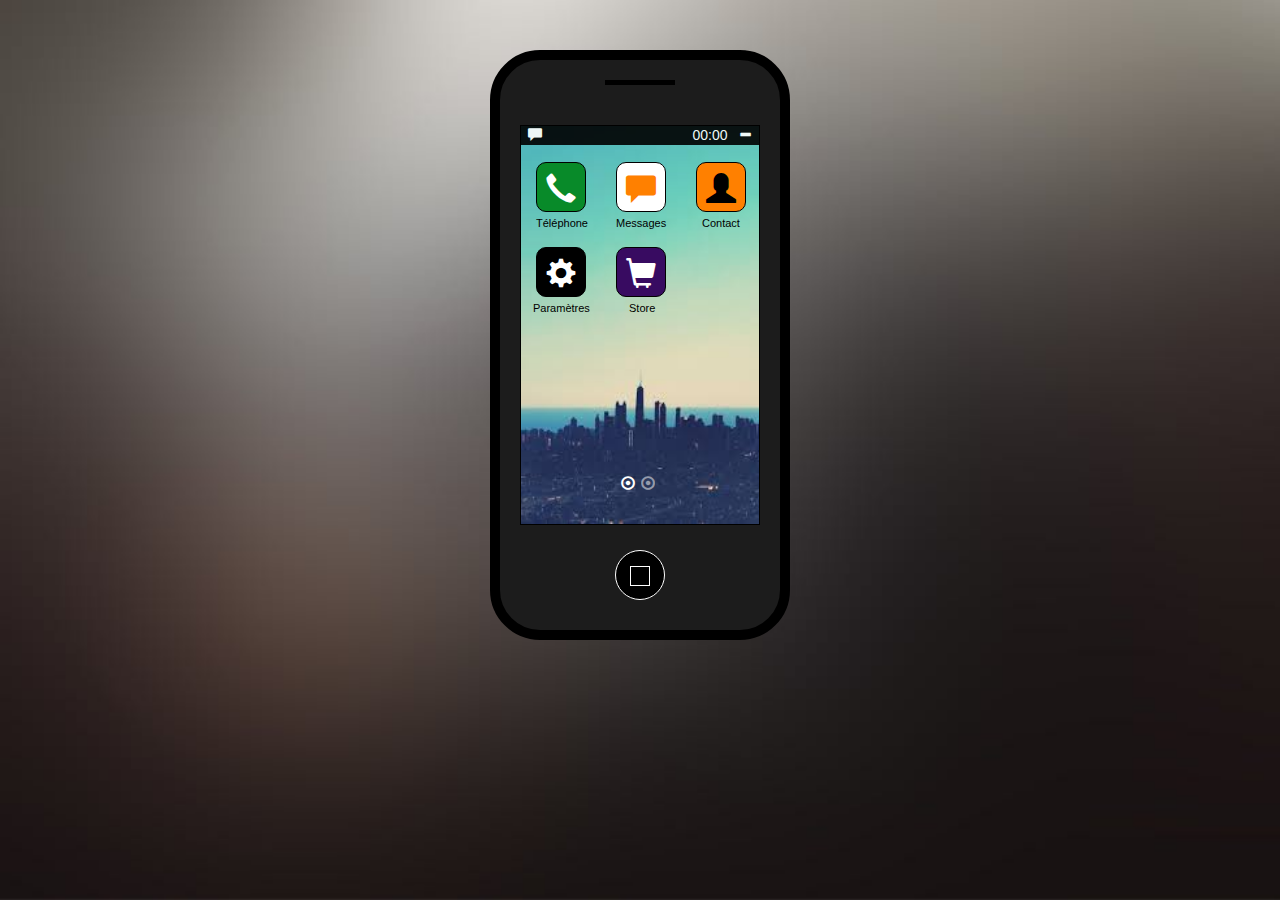
==== commit 889dd338: "COMMIT 13 :   FIX BUG images" ====
--- a/phoneGame.html
+++ b/phoneGame.html
@@ -31,7 +31,7 @@
 					</div>
 				</div>
 				<div class="col-md-12 screen screen-home">
-					<img src="./phoneGame/img/wallpaper-1.jpg" class="wallpaper-home" />
+					<img src="./img/phoneGame/wallpaper-1.jpg" class="wallpaper-home" />
 					
 					<div class="app app1 app-call">
 						<h2 style="color:#FFFFFF;"><span style="background-color:#088A29;" class="glyphicon glyphicon-earphone"></span></h2>
